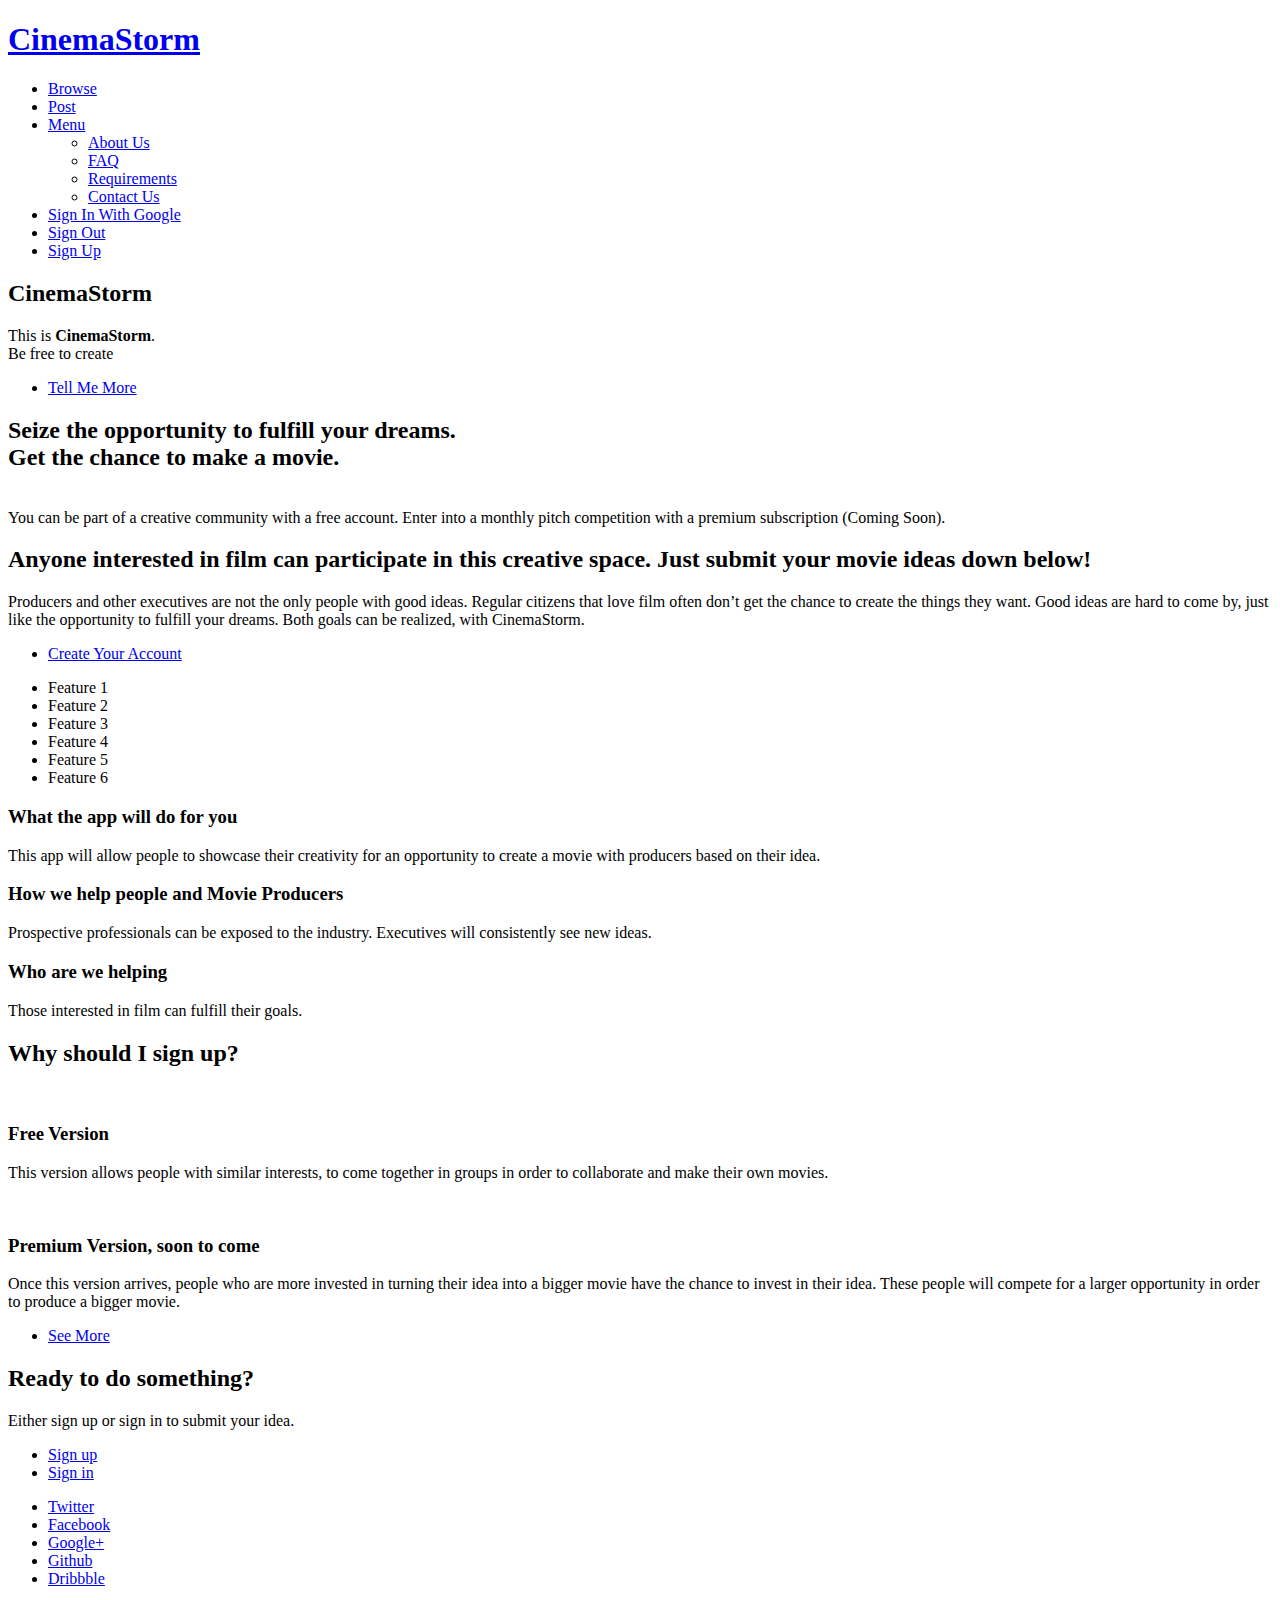
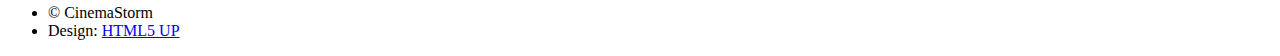
==== index.html @ 641a7376 "another edit" ====
<!DOCTYPE HTML>
<!--
	Twenty by HTML5 UP
	html5up.net | @ajlkn
	Free for personal and commercial use under the CCA 3.0 license (html5up.net/license)
-->
<!--Notes on What to work on for the website-->
<!--For Database with Ideas, ask for genre, name, and idea-->
<!--For Free Version, allow filters for ideas-->
<!--Don't conform, submit your art form with CinemaStorm.-->
<!--Terms and Conditions - IMPORTANT NOTICE-->
<html>

<head>
	<title>CinemaStorm</title>
	<meta charset="utf-8" />
	<meta name="viewport" content="width=device-width, initial-scale=1, user-scalable=no" />
	<link rel="stylesheet" href="assets/css/main.css" />
	<!-- Global site tag (gtag.js) - Google Analytics -->
	<script async src="https://www.googletagmanager.com/gtag/js?id=UA-123439828-1"></script>
	<script>
		window.dataLayer = window.dataLayer || [];

		function gtag() { dataLayer.push(arguments); }
		gtag('js', new Date());

		gtag('config', 'UA-123439828-1');
	</script>

	<script src="https://www.gstatic.com/firebasejs/5.3.0/firebase.js"></script>
	<script>
		// Initialize Firebase
		var config = {
			apiKey: "AIzaSyCm7SJwFkvtYYdY83hb7d2AHZhw_xjx9Hc",
			authDomain: "cinemastorm-5cb63.firebaseapp.com",
			databaseURL: "https://cinemastorm-5cb63.firebaseio.com",
			projectId: "cinemastorm-5cb63",
			storageBucket: "",
			messagingSenderId: "1055465518695"
		};
		firebase.initializeApp(config);
	</script>
	<noscript><link rel="stylesheet" href="assets/css/noscript.css" /></noscript>
</head>

<body class="index is-preload">
	<div id="page-wrapper">

		<!-- Header -->
		<header id="header" class="alt">
			<h1 id="logo"><a href="index.html"> <span>CinemaStorm</span></a></h1>
			<nav id="nav">
				<ul>
					<!--Link browse button to ideas, and force people to sign in or sign up first.-->
					<li class="current"><a href="newRead.html">Browse</a></li>
					<li class="current"><a href="newPosts.html">Post</a></li>
					<li class="submenu">
						<a href="#">Menu</a>
						<ul>
							<li><a href="left-sidebar.html">About Us</a></li>
							<li><a href="right-sidebar.html">FAQ</a></li>
							<li><a href="no-sidebar.html">Requirements</a></li>
							<li><a href="contact.html">Contact Us</a></li>
						</ul>
					</li>
					<li><a href="#" id="signUp" class="button primary">Sign In With Google</a></li>
					<li><a href="#" id="signOut" class="button primary">Sign Out</a></li>
					<li><a href="newlog-in.html" id="sign" class="button primary">Sign Up</a></li>

					<!--Make Database for Ideas paired with Users & Dropdown Menu-->
					<!--Make a Sign In Button where the user and password match the ones in the database-->
				</ul>
			</nav>
		</header>

		<!-- Banner -->
		<section id="banner">

			<!--
						".inner" is set up as an inline-block so it automatically expands
						in both directions to fit whatever's inside it. This means it won't
						automatically wrap lines, so be sure to use line breaks where
						appropriate (<br />).
					-->
			<div class="inner">

				<header>
					<h2>CinemaStorm</h2>
				</header>
				<p>This is <strong>CinemaStorm</strong>.
					<br /> Be free to create
					<br /> </p>
				<footer>
					<ul class="buttons stacked">
						<li><a href="#main" class="button fit scrolly">Tell Me More</a></li>
					</ul>
				</footer>

			</div>

		</section>

		<!-- Main -->
		<article id="main">

			<header class="special container">
				<span class="icon fa-film"></span>
				<h2><strong>Seize</strong> the opportunity to fulfill your dreams.
					<br /> Get the chance to make a <strong>movie</strong>.
				</h2>
				<p>
					<br /> You can be part of a creative community with a free account. Enter into a monthly pitch competition with a premium subscription (Coming Soon).
					<br />
				</p>
			</header>

			<!-- One -->
			<section class="wrapper style2 container special-alt">
				<div class="row gtr-50">
					<div class="col-8 col-12-narrower">

						<header>
							<h2>Anyone <strong>interested</strong> in film can participate in this creative space. Just submit your movie ideas down below! </h2>
						</header>
						<p>Producers and other executives are not the only people with good ideas. Regular citizens that love film often don’t get the chance to create the things they want. Good ideas are hard to come by, just like the opportunity to fulfill your dreams.
							Both goals can be realized, with CinemaStorm.
						</p>
						<footer>
							<ul class="buttons">
								<li><a href="newlog-in.html" class="button">Create Your Account</a></li>
							</ul>
						</footer>

					</div>
					<div class="col-4 col-12-narrower imp-narrower">

						<ul class="featured-icons">
							<li><span class="icon fa-clock-o"><span class="label">Feature 1</span></span>
							</li>
							<li><span class="icon fa-volume-up"><span class="label">Feature 2</span></span>
							</li>
							<li><span class="icon fa-laptop"><span class="label">Feature 3</span></span>
							</li>
							<li><span class="icon fa-play"><span class="label">Feature 4</span></span>
							</li>
							<li><span class="icon fa-ticket"><span class="label">Feature 5</span></span>
							</li>
							<li><span class="icon fa-video-camera"><span class="label">Feature 6</span></span>
							</li>
						</ul>

					</div>
				</div>
			</section>

			<!-- Two -->
			<section class="wrapper style1 container special">
				<div class="row">
					<div class="col-4 col-12-narrower">

						<section>
							<span class="icon featured fa-check"></span>
							<header>
								<h3>What the app will do for you</h3>
							</header>
							<p>This app will allow people to showcase their creativity for an opportunity to create a movie with producers based on their idea.</p>
						</section>

					</div>
					<div class="col-4 col-12-narrower">

						<section>
							<span class="icon featured fa-check"></span>
							<header>
								<h3>How we help people and Movie Producers</h3>
							</header>
							<p>Prospective professionals can be exposed to the industry. Executives will consistently see new ideas.
							</p>
						</section>

					</div>
					<div class="col-4 col-12-narrower">

						<section>
							<span class="icon featured fa-check"></span>
							<header>
								<h3>Who are we helping</h3>
							</header>
							<p>Those interested in film can fulfill their goals.</p>
						</section>

					</div>
				</div>
			</section>

			<!-- Three -->
			<section class="wrapper style3 container special">

				<header class="major">
					<h2>Why should I <strong>sign up?</strong></h2>
				</header>
	</div>
	</div>
	<div class="row">
		<div class="col-6 narrower">

			<section>
				<a class="image featured"><img src="http://wininlife.com/wp-content/uploads/2016/08/servlet.png" alt="" /></a>
				<header>
					<h3>Free Version</h3>
				</header>
				<p>This version allows people with similar interests, to come together in groups in order to collaborate and make their own movies.</p>
			</section>

		</div>
		<div class="col-6 narrower">

			<section>
				<a class="image featured"><img src="https://images.pexels.com/photos/938965/pexels-photo-938965.jpeg?auto=compress&cs=tinysrgb&dpr=2&h=750&w=1260" alt="" /></a>
				<header>
					<h3>Premium Version, soon to come</h3>
				</header>
				<p>Once this version arrives, people who are more invested in turning their idea into a bigger movie have the chance to invest in their idea. These people will compete for a larger opportunity in order to produce a bigger movie.</p>
			</section>

		</div>
	</div>

	<footer class="major">
		<ul class="buttons">
			<li><a href="left-sidebar.html" class="button">See More</a></li>
		</ul>
	</footer>

	</section>

	</article>

	<!-- CTA -->
	<section id="cta">

		<header>
			<h2>Ready to do <strong>something</strong>?</h2>
			<p>Either sign up or sign in to submit your idea.</p>
		</header>
		<footer>
			<ul class="buttons">
				<li><a href="newlog-in.html" class="button primary">Sign up</a></li>
				<li><a href="newsign-up.html" class="button" id="">Sign in</a></li>
			</ul>
		</footer>

	</section>

	<!-- Footer -->
	<footer id="footer">

		<ul class="icons">
			<li><a href="https://twitter.com/?lang=en" class="icon circle fa-twitter"><span class="label">Twitter</span></a></li>
			<li><a href="https://www.facebook.com/" class="icon circle fa-facebook"><span class="label">Facebook</span></a></li>
			<li><a href="https://plus.google.com/discover" class="icon circle fa-google-plus"><span class="label">Google+</span></a></li>
			<li><a href="https://github.com/" class="icon circle fa-github"><span class="label">Github</span></a></li>
			<li><a href="https://dribbble.com/" class="icon circle fa-dribbble"><span class="label">Dribbble</span></a></li>
		</ul>

		<ul class="copyright">
			<li>&copy; CinemaStorm</li>
			<li>Design: <a href="http://html5up.net">HTML5 UP</a></li>
		</ul>

	</footer>

	</div>

	<!-- Scripts -->
	<script src="assets/js/jquery.min.js"></script>
	<script src="assets/js/jquery.dropotron.min.js"></script>
	<script src="assets/js/jquery.scrolly.min.js"></script>
	<script src="assets/js/jquery.scrollex.min.js"></script>
	<script src="assets/js/browser.min.js"></script>
	<script src="assets/js/breakpoints.min.js"></script>
	<script src="assets/js/util.js"></script>
	<script src="assets/js/main.js"></script>

</body>

</html>
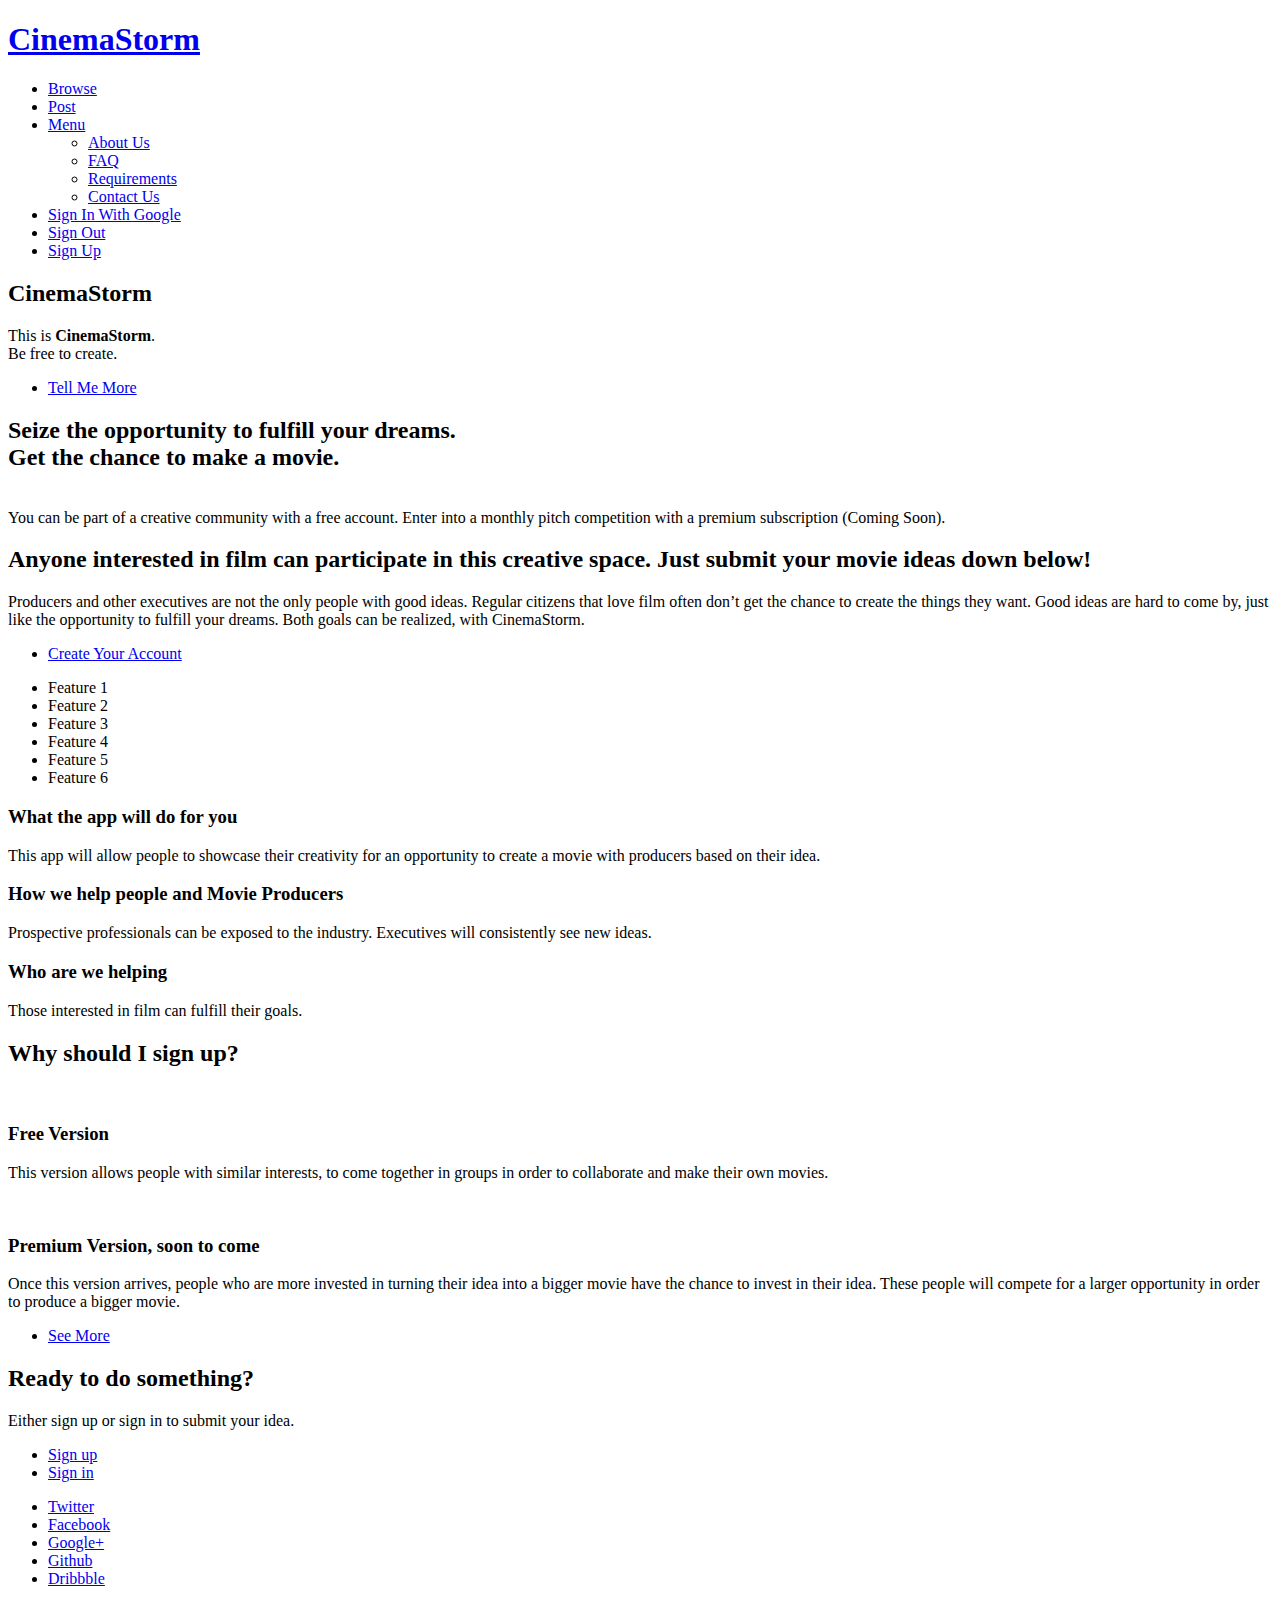
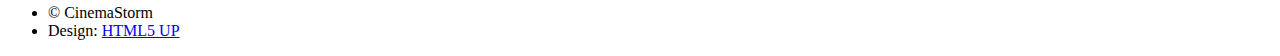
==== commit 04b74380: "more edits" ====
--- a/index.html
+++ b/index.html
@@ -88,7 +88,7 @@
 					<h2>CinemaStorm</h2>
 				</header>
 				<p>This is <strong>CinemaStorm</strong>.
-					<br /> Be free to create
+					<br /> Be free to create.
 					<br /> </p>
 				<footer>
 					<ul class="buttons stacked">
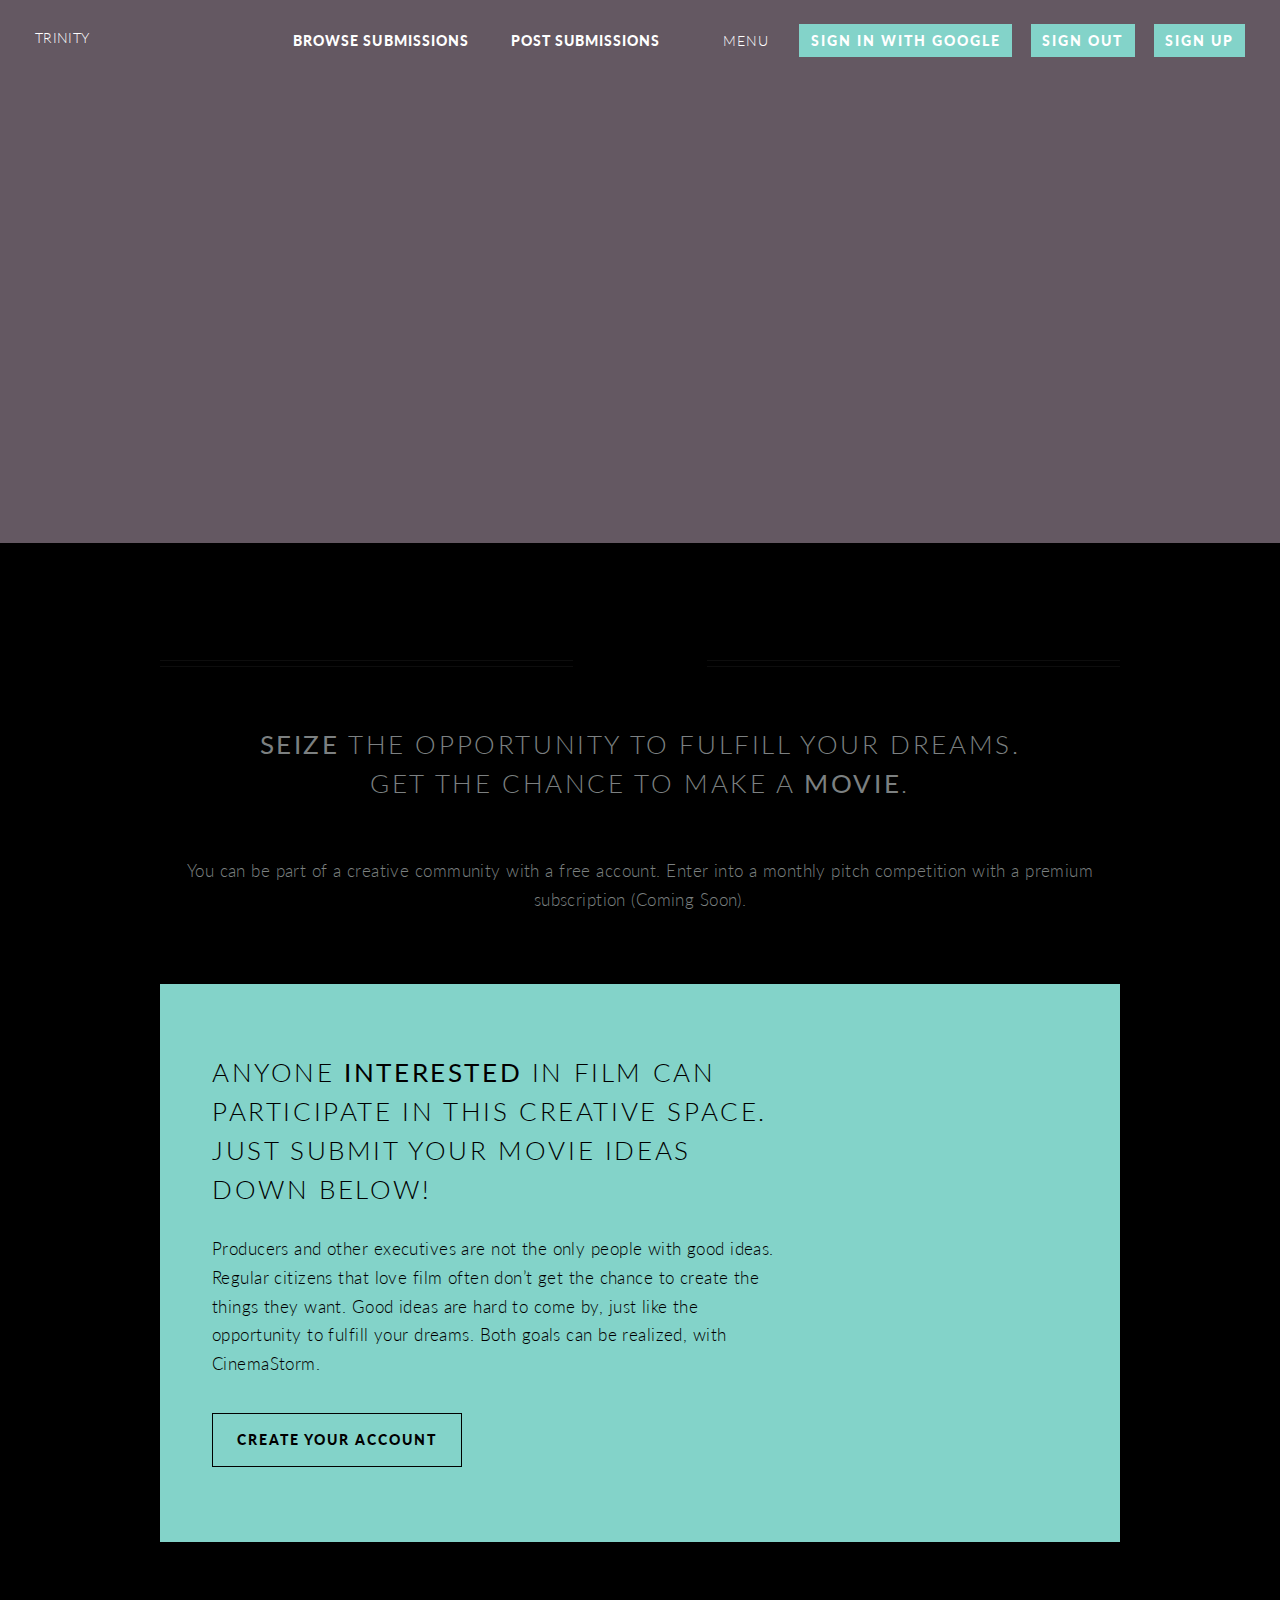
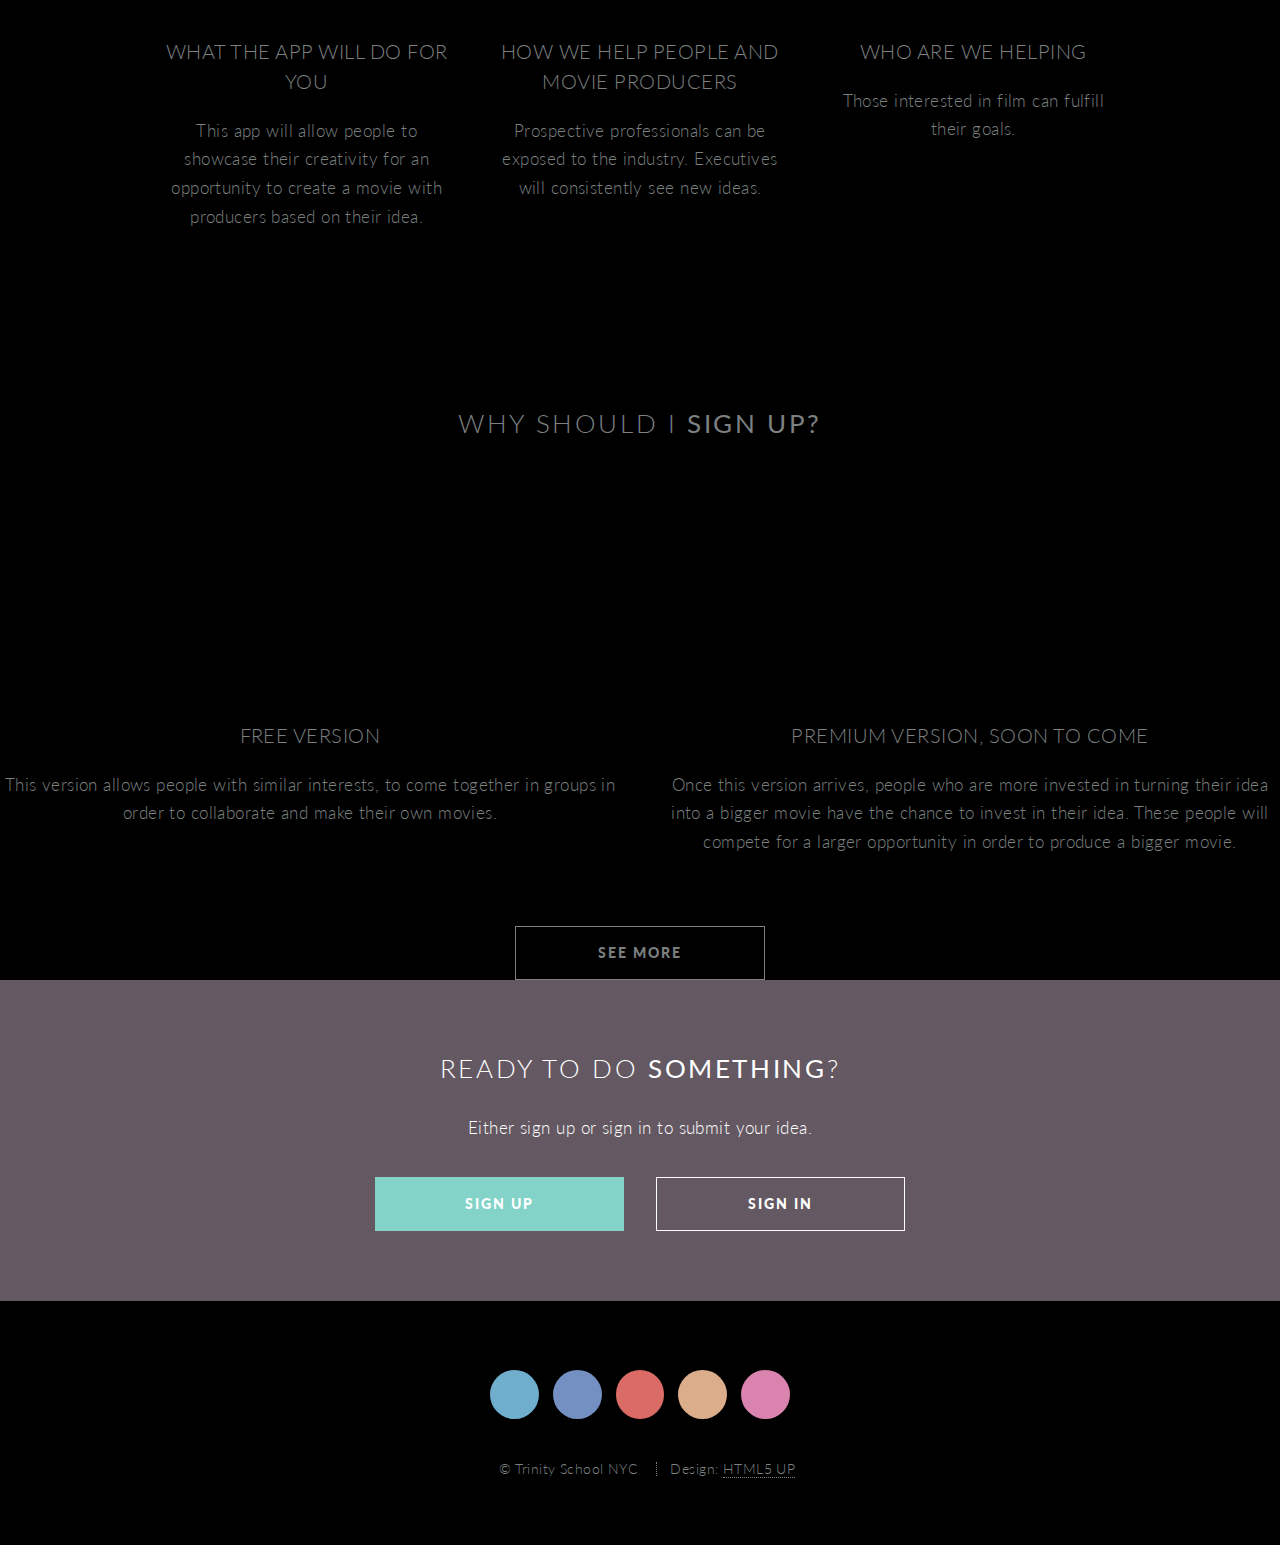
==== commit 024dfb0f: "edit" ====
--- a/index.html
+++ b/index.html
@@ -12,7 +12,7 @@
 <html>
 
 <head>
-	<title>CinemaStorm</title>
+	<title>Trinity</title>
 	<meta charset="utf-8" />
 	<meta name="viewport" content="width=device-width, initial-scale=1, user-scalable=no" />
 	<link rel="stylesheet" href="assets/css/main.css" />
@@ -31,12 +31,12 @@
 	<script>
 		// Initialize Firebase
 		var config = {
-			apiKey: "AIzaSyCm7SJwFkvtYYdY83hb7d2AHZhw_xjx9Hc",
-			authDomain: "cinemastorm-5cb63.firebaseapp.com",
-			databaseURL: "https://cinemastorm-5cb63.firebaseio.com",
-			projectId: "cinemastorm-5cb63",
+			apiKey: "AIzaSyA1IgS3V23rzTUNuB8QZ2ipTTJ47d2v4bE",
+			authDomain: "business-club-d1aff.firebaseapp.com",
+			databaseURL: "https://business-club-d1aff.firebaseio.com",
+			projectId: "business-club-d1aff",
 			storageBucket: "",
-			messagingSenderId: "1055465518695"
+			messagingSenderId: "675071196898"
 		};
 		firebase.initializeApp(config);
 	</script>
@@ -48,12 +48,12 @@
 
 		<!-- Header -->
 		<header id="header" class="alt">
-			<h1 id="logo"><a href="index.html"> <span>CinemaStorm</span></a></h1>
+			<h1 id="logo"><a href="index.html"> <span>Trinity</span></a></h1>
 			<nav id="nav">
 				<ul>
 					<!--Link browse button to ideas, and force people to sign in or sign up first.-->
-					<li class="current"><a href="newRead.html">Browse</a></li>
-					<li class="current"><a href="newPosts.html">Post</a></li>
+					<li class="current"><a href="newRead.html">Browse Submissions</a></li>
+					<li class="current"><a href="newPosts.html">Post Submissions</a></li>
 					<li class="submenu">
 						<a href="#">Menu</a>
 						<ul>
@@ -85,11 +85,9 @@
 			<div class="inner">
 
 				<header>
-					<h2>CinemaStorm</h2>
-				</header>
-				<p>This is <strong>CinemaStorm</strong>.
-					<br /> Be free to create.
-					<br /> </p>
+					<h2>Trinity</h2>
+				</header>
+				<p>This is <strong>Trinity</strong>. </p>
 				<footer>
 					<ul class="buttons stacked">
 						<li><a href="#main" class="button fit scrolly">Tell Me More</a></li>
@@ -256,15 +254,15 @@
 	<footer id="footer">
 
 		<ul class="icons">
-			<li><a href="https://twitter.com/?lang=en" class="icon circle fa-twitter"><span class="label">Twitter</span></a></li>
-			<li><a href="https://www.facebook.com/" class="icon circle fa-facebook"><span class="label">Facebook</span></a></li>
-			<li><a href="https://plus.google.com/discover" class="icon circle fa-google-plus"><span class="label">Google+</span></a></li>
-			<li><a href="https://github.com/" class="icon circle fa-github"><span class="label">Github</span></a></li>
-			<li><a href="https://dribbble.com/" class="icon circle fa-dribbble"><span class="label">Dribbble</span></a></li>
-		</ul>
+				<li><a href="https://twitter.com/TrinitySchoolNY?ref_src=twsrc%5Egoogle%7Ctwcamp%5Eserp%7Ctwgr%5Eauthor" class="icon circle fa-twitter"><span class="label">Twitter</span></a></li>
+				<li><a href="https://www.facebook.com/trinityschoolnyc/" class="icon circle fa-facebook"><span class="label">Facebook</span></a></li>
+				<li><a href="https://plus.google.com/discover" class="icon circle fa-google-plus"><span class="label">Google+</span></a></li>
+				<li><a href="https://github.com/" class="icon circle fa-github"><span class="label">Github</span></a></li>
+				<li><a href="https://dribbble.com/" class="icon circle fa-dribbble"><span class="label">Dribbble</span></a></li>
+			</ul>
 
 		<ul class="copyright">
-			<li>&copy; CinemaStorm</li>
+			<li>&copy; Trinity School NYC</li>
 			<li>Design: <a href="http://html5up.net">HTML5 UP</a></li>
 		</ul>
 
@@ -280,7 +278,7 @@
 	<script src="assets/js/browser.min.js"></script>
 	<script src="assets/js/breakpoints.min.js"></script>
 	<script src="assets/js/util.js"></script>
-	<script src="assets/js/main.js"></script>
+	<script src="assets/js/main1.js"></script>
 
 </body>
 
--- a/assets/css/main.css
+++ b/assets/css/main.css
@@ -0,0 +1,3829 @@
+@import url("font-awesome.min.css");
+@import url("https://fonts.googleapis.com/css?family=Lato:300,400,900");
+@import url("https://emojipedia.org/");
+
+/*
+	Twenty by HTML5 UP
+	html5up.net | @ajlkn
+	Free for personal and commercial use under the CCA 3.0 license (html5up.net/license)
+*/
+
+html,
+body,
+div,
+span,
+applet,
+object,
+iframe,
+h1,
+h2,
+h3,
+h4,
+h5,
+h6,
+p,
+blockquote,
+pre,
+a,
+abbr,
+acronym,
+address,
+big,
+cite,
+code,
+del,
+dfn,
+em,
+img,
+ins,
+kbd,
+q,
+s,
+samp,
+small,
+strike,
+strong,
+sub,
+sup,
+tt,
+var,
+b,
+u,
+i,
+center,
+dl,
+dt,
+dd,
+ol,
+ul,
+li,
+fieldset,
+form,
+label,
+legend,
+table,
+caption,
+tbody,
+tfoot,
+thead,
+tr,
+th,
+td,
+article,
+aside,
+canvas,
+details,
+embed,
+figure,
+figcaption,
+footer,
+header,
+hgroup,
+menu,
+nav,
+output,
+ruby,
+section,
+summary,
+time,
+mark,
+audio,
+video {
+	margin: 0;
+	padding: 0;
+	border: 0;
+	font-size: 100%;
+	font: inherit;
+	vertical-align: baseline;
+}
+
+article,
+aside,
+details,
+figcaption,
+figure,
+footer,
+header,
+hgroup,
+menu,
+nav,
+section {
+	display: block;
+
+}
+
+body {
+	line-height: 1;
+	background-color: black;
+}
+
+ol,
+ul {
+	list-style: none;
+}
+
+blockquote,
+q {
+	quotes: none;
+}
+
+blockquote:before,
+blockquote:after,
+q:before,
+q:after {
+	content: '';
+	content: none;
+}
+
+table {
+	border-collapse: collapse;
+	border-spacing: 0;
+}
+
+body {
+	-webkit-text-size-adjust: none;
+}
+
+
+mark {
+	background-color: transparent;
+	color: inherit;
+}
+
+input::-moz-focus-inner {
+	border: 0;
+	padding: 0;
+}
+
+input,
+select,
+textarea {
+	-moz-appearance: none;
+	-webkit-appearance: none;
+	-ms-appearance: none;
+	appearance: none;
+}
+
+/* Basic */
+
+html {
+	box-sizing: border-box;
+}
+
+*,
+*:before,
+*:after {
+	box-sizing: inherit;
+}
+
+body {
+	background: #f3f6fa;
+}
+
+body.is-preload *,
+body.is-preload *:before,
+body.is-preload *:after {
+	-moz-animation: none !important;
+	-webkit-animation: none !important;
+	-ms-animation: none !important;
+	animation: none !important;
+	-moz-transition: none !important;
+	-webkit-transition: none !important;
+	-ms-transition: none !important;
+	transition: none !important;
+}
+
+
+body,
+input,
+select,
+textarea {
+	color: #7c8081;
+	font-family: 'Lato', sans-serif;
+	font-size: 15pt;
+	font-weight: 300;
+	letter-spacing: 0.025em;
+	line-height: 1.75em;
+}
+
+a {
+	-moz-transition: color 0.2s ease-in-out, border-color 0.2s ease-in-out, background-color 0.2s ease-in-out;
+	-webkit-transition: color 0.2s ease-in-out, border-color 0.2s ease-in-out, background-color 0.2s ease-in-out;
+	-ms-transition: color 0.2s ease-in-out, border-color 0.2s ease-in-out, background-color 0.2s ease-in-out;
+	transition: color 0.2s ease-in-out, border-color 0.2s ease-in-out, background-color 0.2s ease-in-out;
+	color: #3fb1a3;
+	text-decoration: none;
+	border-bottom: dotted 1px;
+}
+
+a:hover {
+	border-bottom-color: transparent;
+}
+
+strong,
+b {
+	font-weight: 400;
+}
+
+p,
+ul,
+ol,
+dl,
+table,
+blockquote {
+	margin: 0 0 2em 0;
+}
+
+h1,
+h2,
+h3,
+h4,
+h5,
+h6 {
+	color: inherit;
+	font-weight: 300;
+	line-height: 1.75em;
+	margin-bottom: 1em;
+	text-transform: uppercase;
+}
+
+h1 a,
+h2 a,
+h3 a,
+h4 a,
+h5 a,
+h6 a {
+	color: inherit;
+	text-decoration: none;
+	border: 0;
+}
+
+h2 {
+	font-size: 1.5em;
+	letter-spacing: 0.1em;
+}
+
+h3 {
+	font-size: 1.15em;
+	letter-spacing: 0.025em;
+}
+
+sub {
+	font-size: 0.8em;
+	position: relative;
+	top: 0.5em;
+}
+
+sup {
+	font-size: 0.8em;
+	position: relative;
+	top: -0.5em;
+}
+
+hr {
+	border-top: solid 1px rgba(124, 128, 129, 0.2);
+	border: 0;
+	margin-bottom: 1.5em;
+}
+
+blockquote {
+	border-left: solid 0.5em rgba(124, 128, 129, 0.2);
+	font-style: italic;
+	padding: 1em 0 1em 2em;
+}
+
+/* Container */
+
+.container {
+	margin: 0 auto;
+	max-width: 100%;
+	width: 1400px;
+
+}
+
+.container.medium {
+	width: 1050px;
+}
+
+@media screen and (max-width: 1680px) {
+
+	.container {
+		width: 1200px;
+	}
+
+	.container.medium {
+		width: 900px;
+	}
+
+}
+
+@media screen and (max-width: 1280px) {
+
+	.container {
+		width: 960px;
+	}
+
+	.container.medium {
+		width: 735px;
+	}
+
+}
+
+@media screen and (max-width: 980px) {
+
+	.container {
+		width: 95%;
+	}
+
+	.container.medium {
+		width: 71.25%;
+	}
+
+}
+
+@media screen and (max-width: 840px) {
+
+	.container {
+		width: 95%;
+	}
+
+	.container.medium {
+		width: 95%;
+	}
+
+}
+
+@media screen and (max-width: 736px) {
+
+	.container {
+		width: 100%;
+	}
+
+	.container.medium {
+		width: 100%;
+	}
+
+}
+
+/* Row */
+
+.row {
+	display: flex;
+	flex-wrap: wrap;
+	box-sizing: border-box;
+	align-items: stretch;
+	border-color: black;
+}
+
+.row>* {
+	box-sizing: border-box;
+}
+
+.row.gtr-uniform>*> :last-child {
+	margin-bottom: 0;
+}
+
+.row.aln-left {
+	justify-content: flex-start;
+}
+
+.row.aln-center {
+	justify-content: center;
+}
+
+.row.aln-right {
+	justify-content: flex-end;
+}
+
+.row.aln-top {
+	align-items: flex-start;
+}
+
+.row.aln-middle {
+	align-items: center;
+}
+
+.row.aln-bottom {
+	align-items: flex-end;
+}
+
+.row>.imp {
+	order: -1;
+}
+
+.row>.col-1 {
+	width: 8.3333333333%;
+}
+
+.row>.off-1 {
+	margin-left: 8.3333333333%;
+}
+
+.row>.col-2 {
+	width: 16.6666666667%;
+}
+
+.row>.off-2 {
+	margin-left: 16.6666666667%;
+}
+
+.row>.col-3 {
+	width: 25%;
+
+	text-align: center;
+}
+
+.row>.off-3 {
+	margin-left: 25%;
+}
+
+.row>.col-4 {
+	width: 33.3333333333%;
+}
+
+.row>.off-4 {
+	margin-left: 33.3333333333%;
+}
+
+.row>.col-5 {
+	width: 41.6666666667%;
+}
+
+.row>.off-5 {
+	margin-left: 41.6666666667%;
+}
+
+.row>.col-6 {
+	width: 50%;
+	text-align: center;
+	background-color: black;
+}
+
+.row>.off-6 {
+	margin-left: 50%;
+}
+
+.row>.col-7 {
+	width: 58.3333333333%;
+}
+
+.row>.off-7 {
+	margin-left: 58.3333333333%;
+}
+
+.row>.col-8 {
+	width: 66.6666666667%;
+}
+
+.row>.off-8 {
+	margin-left: 66.6666666667%;
+}
+
+.row>.col-9 {
+	width: 75%;
+}
+
+.row>.off-9 {
+	margin-left: 75%;
+}
+
+.row>.col-10 {
+	width: 83.3333333333%;
+}
+
+.row>.off-10 {
+	margin-left: 83.3333333333%;
+}
+
+.row>.col-11 {
+	width: 91.6666666667%;
+}
+
+.row>.off-11 {
+	margin-left: 91.6666666667%;
+}
+
+.row>.col-12 {
+	width: 100%;
+}
+
+.row>.off-12 {
+	margin-left: 100%;
+}
+
+.row.gtr-0 {
+	margin-top: 0px;
+	margin-left: 0px;
+}
+
+.row.gtr-0>* {
+	padding: 0px 0 0 0px;
+}
+
+.row.gtr-0.gtr-uniform {
+	margin-top: 0px;
+}
+
+.row.gtr-0.gtr-uniform>* {
+	padding-top: 0px;
+}
+
+.row.gtr-25 {
+	margin-top: -12.5px;
+	margin-left: -12.5px;
+}
+
+.row.gtr-25>* {
+	padding: 12.5px 0 0 12.5px;
+}
+
+.row.gtr-25.gtr-uniform {
+	margin-top: -12.5px;
+}
+
+.row.gtr-25.gtr-uniform>* {
+	padding-top: 12.5px;
+}
+
+.row.gtr-50 {
+	margin-top: -25px;
+	margin-left: -25px;
+}
+
+.row.gtr-50>* {
+	padding: 25px 0 0 25px;
+}
+
+.row.gtr-50.gtr-uniform {
+	margin-top: -25px;
+}
+
+.row.gtr-50.gtr-uniform>* {
+	padding-top: 25px;
+}
+
+.row {
+	margin-top: -50px;
+	margin-left: -50px;
+}
+
+.row>* {
+	padding: 50px 0 0 50px;
+}
+
+.row.gtr-uniform {
+	margin-top: -50px;
+}
+
+.row.gtr-uniform>* {
+	padding-top: 50px;
+}
+
+.row.gtr-150 {
+	margin-top: -75px;
+	margin-left: -75px;
+}
+
+.row.gtr-150>* {
+	padding: 75px 0 0 75px;
+}
+
+.row.gtr-150.gtr-uniform {
+	margin-top: -75px;
+}
+
+.row.gtr-150.gtr-uniform>* {
+	padding-top: 75px;
+}
+
+.row.gtr-200 {
+	margin-top: -100px;
+	margin-left: -100px;
+}
+
+.row.gtr-200>* {
+	padding: 100px 0 0 100px;
+}
+
+.row.gtr-200.gtr-uniform {
+	margin-top: -100px;
+}
+
+.row.gtr-200.gtr-uniform>* {
+	padding-top: 100px;
+}
+
+@media screen and (max-width: 1680px) {
+
+	.row {
+		display: flex;
+		flex-wrap: wrap;
+		box-sizing: border-box;
+		align-items: stretch;
+	}
+
+	.row>* {
+		box-sizing: border-box;
+	}
+
+	.row.gtr-uniform>*> :last-child {
+		margin-bottom: 0;
+	}
+
+	.row.aln-left {
+		justify-content: flex-start;
+	}
+
+	.row.aln-center {
+		justify-content: center;
+	}
+
+	.row.aln-right {
+		justify-content: flex-end;
+	}
+
+	.row.aln-top {
+		align-items: flex-start;
+	}
+
+	.row.aln-middle {
+		align-items: center;
+	}
+
+	.row.aln-bottom {
+		align-items: flex-end;
+	}
+
+	.row>.imp-wide {
+		order: -1;
+	}
+
+	.row>.col-1-wide {
+		width: 8.3333333333%;
+	}
+
+	.row>.off-1-wide {
+		margin-left: 8.3333333333%;
+	}
+
+	.row>.col-2-wide {
+		width: 16.6666666667%;
+	}
+
+	.row>.off-2-wide {
+		margin-left: 16.6666666667%;
+	}
+
+	.row>.col-3-wide {
+		width: 25%;
+	}
+
+	.row>.off-3-wide {
+		margin-left: 25%;
+	}
+
+	.row>.col-4-wide {
+		width: 33.3333333333%;
+	}
+
+	.row>.off-4-wide {
+		margin-left: 33.3333333333%;
+	}
+
+	.row>.col-5-wide {
+		width: 41.6666666667%;
+	}
+
+	.row>.off-5-wide {
+		margin-left: 41.6666666667%;
+	}
+
+	.row>.col-6-wide {
+		width: 50%;
+	}
+
+	.row>.off-6-wide {
+		margin-left: 50%;
+	}
+
+	.row>.col-7-wide {
+		width: 58.3333333333%;
+	}
+
+	.row>.off-7-wide {
+		margin-left: 58.3333333333%;
+	}
+
+	.row>.col-8-wide {
+		width: 66.6666666667%;
+	}
+
+	.row>.off-8-wide {
+		margin-left: 66.6666666667%;
+	}
+
+	.row>.col-9-wide {
+		width: 75%;
+	}
+
+	.row>.off-9-wide {
+		margin-left: 75%;
+	}
+
+	.row>.col-10-wide {
+		width: 83.3333333333%;
+	}
+
+	.row>.off-10-wide {
+		margin-left: 83.3333333333%;
+	}
+
+	.row>.col-11-wide {
+		width: 91.6666666667%;
+	}
+
+	.row>.off-11-wide {
+		margin-left: 91.6666666667%;
+	}
+
+	.row>.col-12-wide {
+		width: 100%;
+	}
+
+	.row>.off-12-wide {
+		margin-left: 100%;
+	}
+
+	.row.gtr-0 {
+		margin-top: 0px;
+		margin-left: 0px;
+	}
+
+	.row.gtr-0>* {
+		padding: 0px 0 0 0px;
+	}
+
+	.row.gtr-0.gtr-uniform {
+		margin-top: 0px;
+	}
+
+	.row.gtr-0.gtr-uniform>* {
+		padding-top: 0px;
+	}
+
+	.row.gtr-25 {
+		margin-top: -10px;
+		margin-left: -10px;
+	}
+
+	.row.gtr-25>* {
+		padding: 10px 0 0 10px;
+	}
+
+	.row.gtr-25.gtr-uniform {
+		margin-top: -10px;
+	}
+
+	.row.gtr-25.gtr-uniform>* {
+		padding-top: 10px;
+	}
+
+	.row.gtr-50 {
+		margin-top: -20px;
+		margin-left: -20px;
+	}
+
+	.row.gtr-50>* {
+		padding: 20px 0 0 20px;
+	}
+
+	.row.gtr-50.gtr-uniform {
+		margin-top: -20px;
+	}
+
+	.row.gtr-50.gtr-uniform>* {
+		padding-top: 20px;
+	}
+
+	.row {
+		margin-top: -40px;
+		margin-left: -40px;
+	}
+
+	.row>* {
+		padding: 40px 0 0 40px;
+	}
+
+	.row.gtr-uniform {
+		margin-top: -40px;
+	}
+
+	.row.gtr-uniform>* {
+		padding-top: 40px;
+	}
+
+	.row.gtr-150 {
+		margin-top: -60px;
+		margin-left: -60px;
+	}
+
+	.row.gtr-150>* {
+		padding: 60px 0 0 60px;
+	}
+
+	.row.gtr-150.gtr-uniform {
+		margin-top: -60px;
+	}
+
+	.row.gtr-150.gtr-uniform>* {
+		padding-top: 60px;
+	}
+
+	.row.gtr-200 {
+		margin-top: -80px;
+		margin-left: -80px;
+	}
+
+	.row.gtr-200>* {
+		padding: 80px 0 0 80px;
+	}
+
+	.row.gtr-200.gtr-uniform {
+		margin-top: -80px;
+	}
+
+	.row.gtr-200.gtr-uniform>* {
+		padding-top: 80px;
+	}
+
+}
+
+@media screen and (max-width: 1280px) {
+
+	.row {
+		display: flex;
+		flex-wrap: wrap;
+		box-sizing: border-box;
+		align-items: stretch;
+	}
+
+	.row>* {
+		box-sizing: border-box;
+	}
+
+	.row.gtr-uniform>*> :last-child {
+		margin-bottom: 0;
+	}
+
+	.row.aln-left {
+		justify-content: flex-start;
+	}
+
+	.row.aln-center {
+		justify-content: center;
+	}
+
+	.row.aln-right {
+		justify-content: flex-end;
+	}
+
+	.row.aln-top {
+		align-items: flex-start;
+	}
+
+	.row.aln-middle {
+		align-items: center;
+	}
+
+	.row.aln-bottom {
+		align-items: flex-end;
+	}
+
+	.row>.imp-normal {
+		order: -1;
+	}
+
+	.row>.col-1-normal {
+		width: 8.3333333333%;
+	}
+
+	.row>.off-1-normal {
+		margin-left: 8.3333333333%;
+	}
+
+	.row>.col-2-normal {
+		width: 16.6666666667%;
+	}
+
+	.row>.off-2-normal {
+		margin-left: 16.6666666667%;
+	}
+
+	.row>.col-3-normal {
+		width: 25%;
+	}
+
+	.row>.off-3-normal {
+		margin-left: 25%;
+	}
+
+	.row>.col-4-normal {
+		width: 33.3333333333%;
+	}
+
+	.row>.off-4-normal {
+		margin-left: 33.3333333333%;
+	}
+
+	.row>.col-5-normal {
+		width: 41.6666666667%;
+	}
+
+	.row>.off-5-normal {
+		margin-left: 41.6666666667%;
+	}
+
+	.row>.col-6-normal {
+		width: 50%;
+	}
+
+	.row>.off-6-normal {
+		margin-left: 50%;
+	}
+
+	.row>.col-7-normal {
+		width: 58.3333333333%;
+	}
+
+	.row>.off-7-normal {
+		margin-left: 58.3333333333%;
+	}
+
+	.row>.col-8-normal {
+		width: 66.6666666667%;
+	}
+
+	.row>.off-8-normal {
+		margin-left: 66.6666666667%;
+	}
+
+	.row>.col-9-normal {
+		width: 75%;
+	}
+
+	.row>.off-9-normal {
+		margin-left: 75%;
+	}
+
+	.row>.col-10-normal {
+		width: 83.3333333333%;
+	}
+
+	.row>.off-10-normal {
+		margin-left: 83.3333333333%;
+	}
+
+	.row>.col-11-normal {
+		width: 91.6666666667%;
+	}
+
+	.row>.off-11-normal {
+		margin-left: 91.6666666667%;
+	}
+
+	.row>.col-12-normal {
+		width: 100%;
+	}
+
+	.row>.off-12-normal {
+		margin-left: 100%;
+	}
+
+	.row.gtr-0 {
+		margin-top: 0px;
+		margin-left: 0px;
+	}
+
+	.row.gtr-0>* {
+		padding: 0px 0 0 0px;
+	}
+
+	.row.gtr-0.gtr-uniform {
+		margin-top: 0px;
+	}
+
+	.row.gtr-0.gtr-uniform>* {
+		padding-top: 0px;
+	}
+
+	.row.gtr-25 {
+		margin-top: -10px;
+		margin-left: -10px;
+	}
+
+	.row.gtr-25>* {
+		padding: 10px 0 0 10px;
+	}
+
+	.row.gtr-25.gtr-uniform {
+		margin-top: -10px;
+	}
+
+	.row.gtr-25.gtr-uniform>* {
+		padding-top: 10px;
+	}
+
+	.row.gtr-50 {
+		margin-top: -20px;
+		margin-left: -20px;
+	}
+
+	.row.gtr-50>* {
+		padding: 20px 0 0 20px;
+	}
+
+	.row.gtr-50.gtr-uniform {
+		margin-top: -20px;
+	}
+
+	.row.gtr-50.gtr-uniform>* {
+		padding-top: 20px;
+	}
+
+	.row {
+		margin-top: -40px;
+		margin-left: -40px;
+	}
+
+	.row>* {
+		padding: 40px 0 0 40px;
+	}
+
+	.row.gtr-uniform {
+		margin-top: -40px;
+	}
+
+	.row.gtr-uniform>* {
+		padding-top: 40px;
+	}
+
+	.row.gtr-150 {
+		margin-top: -60px;
+		margin-left: -60px;
+	}
+
+	.row.gtr-150>* {
+		padding: 60px 0 0 60px;
+	}
+
+	.row.gtr-150.gtr-uniform {
+		margin-top: -60px;
+	}
+
+	.row.gtr-150.gtr-uniform>* {
+		padding-top: 60px;
+	}
+
+	.row.gtr-200 {
+		margin-top: -80px;
+		margin-left: -80px;
+	}
+
+	.row.gtr-200>* {
+		padding: 80px 0 0 80px;
+	}
+
+	.row.gtr-200.gtr-uniform {
+		margin-top: -80px;
+	}
+
+	.row.gtr-200.gtr-uniform>* {
+		padding-top: 80px;
+	}
+
+}
+
+@media screen and (max-width: 980px) {
+
+	.row {
+		display: flex;
+		flex-wrap: wrap;
+		box-sizing: border-box;
+		align-items: stretch;
+	}
+
+	.row>* {
+		box-sizing: border-box;
+	}
+
+	.row.gtr-uniform>*> :last-child {
+		margin-bottom: 0;
+	}
+
+	.row.aln-left {
+		justify-content: flex-start;
+	}
+
+	.row.aln-center {
+		justify-content: center;
+	}
+
+	.row.aln-right {
+		justify-content: flex-end;
+	}
+
+	.row.aln-top {
+		align-items: flex-start;
+	}
+
+	.row.aln-middle {
+		align-items: center;
+	}
+
+	.row.aln-bottom {
+		align-items: flex-end;
+	}
+
+	.row>.imp-narrow {
+		order: -1;
+	}
+
+	.row>.col-1-narrow {
+		width: 8.3333333333%;
+	}
+
+	.row>.off-1-narrow {
+		margin-left: 8.3333333333%;
+	}
+
+	.row>.col-2-narrow {
+		width: 16.6666666667%;
+	}
+
+	.row>.off-2-narrow {
+		margin-left: 16.6666666667%;
+	}
+
+	.row>.col-3-narrow {
+		width: 25%;
+	}
+
+	.row>.off-3-narrow {
+		margin-left: 25%;
+	}
+
+	.row>.col-4-narrow {
+		width: 33.3333333333%;
+	}
+
+	.row>.off-4-narrow {
+		margin-left: 33.3333333333%;
+	}
+
+	.row>.col-5-narrow {
+		width: 41.6666666667%;
+	}
+
+	.row>.off-5-narrow {
+		margin-left: 41.6666666667%;
+	}
+
+	.row>.col-6-narrow {
+		width: 50%;
+	}
+
+	.row>.off-6-narrow {
+		margin-left: 50%;
+	}
+
+	.row>.col-7-narrow {
+		width: 58.3333333333%;
+	}
+
+	.row>.off-7-narrow {
+		margin-left: 58.3333333333%;
+	}
+
+	.row>.col-8-narrow {
+		width: 66.6666666667%;
+	}
+
+	.row>.off-8-narrow {
+		margin-left: 66.6666666667%;
+	}
+
+	.row>.col-9-narrow {
+		width: 75%;
+	}
+
+	.row>.off-9-narrow {
+		margin-left: 75%;
+	}
+
+	.row>.col-10-narrow {
+		width: 83.3333333333%;
+	}
+
+	.row>.off-10-narrow {
+		margin-left: 83.3333333333%;
+	}
+
+	.row>.col-11-narrow {
+		width: 91.6666666667%;
+	}
+
+	.row>.off-11-narrow {
+		margin-left: 91.6666666667%;
+	}
+
+	.row>.col-12-narrow {
+		width: 100%;
+	}
+
+	.row>.off-12-narrow {
+		margin-left: 100%;
+	}
+
+	.row.gtr-0 {
+		margin-top: 0px;
+		margin-left: 0px;
+	}
+
+	.row.gtr-0>* {
+		padding: 0px 0 0 0px;
+	}
+
+	.row.gtr-0.gtr-uniform {
+		margin-top: 0px;
+	}
+
+	.row.gtr-0.gtr-uniform>* {
+		padding-top: 0px;
+	}
+
+	.row.gtr-25 {
+		margin-top: -7.5px;
+		margin-left: -7.5px;
+	}
+
+	.row.gtr-25>* {
+		padding: 7.5px 0 0 7.5px;
+	}
+
+	.row.gtr-25.gtr-uniform {
+		margin-top: -7.5px;
+	}
+
+	.row.gtr-25.gtr-uniform>* {
+		padding-top: 7.5px;
+	}
+
+	.row.gtr-50 {
+		margin-top: -15px;
+		margin-left: -15px;
+	}
+
+	.row.gtr-50>* {
+		padding: 15px 0 0 15px;
+	}
+
+	.row.gtr-50.gtr-uniform {
+		margin-top: -15px;
+	}
+
+	.row.gtr-50.gtr-uniform>* {
+		padding-top: 15px;
+	}
+
+	.row {
+		margin-top: -30px;
+		margin-left: -30px;
+	}
+
+	.row>* {
+		padding: 30px 0 0 30px;
+	}
+
+	.row.gtr-uniform {
+		margin-top: -30px;
+	}
+
+	.row.gtr-uniform>* {
+		padding-top: 30px;
+	}
+
+	.row.gtr-150 {
+		margin-top: -45px;
+		margin-left: -45px;
+	}
+
+	.row.gtr-150>* {
+		padding: 45px 0 0 45px;
+	}
+
+	.row.gtr-150.gtr-uniform {
+		margin-top: -45px;
+	}
+
+	.row.gtr-150.gtr-uniform>* {
+		padding-top: 45px;
+	}
+
+	.row.gtr-200 {
+		margin-top: -60px;
+		margin-left: -60px;
+	}
+
+	.row.gtr-200>* {
+		padding: 60px 0 0 60px;
+	}
+
+	.row.gtr-200.gtr-uniform {
+		margin-top: -60px;
+	}
+
+	.row.gtr-200.gtr-uniform>* {
+		padding-top: 60px;
+	}
+
+}
+
+@media screen and (max-width: 840px) {
+
+	.row {
+		display: flex;
+		flex-wrap: wrap;
+		box-sizing: border-box;
+		align-items: stretch;
+	}
+
+	.row>* {
+		box-sizing: border-box;
+	}
+
+	.row.gtr-uniform>*> :last-child {
+		margin-bottom: 0;
+	}
+
+	.row.aln-left {
+		justify-content: flex-start;
+	}
+
+	.row.aln-center {
+		justify-content: center;
+	}
+
+	.row.aln-right {
+		justify-content: flex-end;
+	}
+
+	.row.aln-top {
+		align-items: flex-start;
+	}
+
+	.row.aln-middle {
+		align-items: center;
+	}
+
+	.row.aln-bottom {
+		align-items: flex-end;
+	}
+
+	.row>.imp-narrower {
+		order: -1;
+	}
+
+	.row>.col-1-narrower {
+		width: 8.3333333333%;
+	}
+
+	.row>.off-1-narrower {
+		margin-left: 8.3333333333%;
+	}
+
+	.row>.col-2-narrower {
+		width: 16.6666666667%;
+	}
+
+	.row>.off-2-narrower {
+		margin-left: 16.6666666667%;
+	}
+
+	.row>.col-3-narrower {
+		width: 25%;
+	}
+
+	.row>.off-3-narrower {
+		margin-left: 25%;
+	}
+
+	.row>.col-4-narrower {
+		width: 33.3333333333%;
+	}
+
+	.row>.off-4-narrower {
+		margin-left: 33.3333333333%;
+	}
+
+	.row>.col-5-narrower {
+		width: 41.6666666667%;
+	}
+
+	.row>.off-5-narrower {
+		margin-left: 41.6666666667%;
+	}
+
+	.row>.col-6-narrower {
+		width: 50%;
+	}
+
+	.row>.off-6-narrower {
+		margin-left: 50%;
+	}
+
+	.row>.col-7-narrower {
+		width: 58.3333333333%;
+	}
+
+	.row>.off-7-narrower {
+		margin-left: 58.3333333333%;
+	}
+
+	.row>.col-8-narrower {
+		width: 66.6666666667%;
+	}
+
+	.row>.off-8-narrower {
+		margin-left: 66.6666666667%;
+	}
+
+	.row>.col-9-narrower {
+		width: 75%;
+	}
+
+	.row>.off-9-narrower {
+		margin-left: 75%;
+	}
+
+	.row>.col-10-narrower {
+		width: 83.3333333333%;
+	}
+
+	.row>.off-10-narrower {
+		margin-left: 83.3333333333%;
+	}
+
+	.row>.col-11-narrower {
+		width: 91.6666666667%;
+	}
+
+	.row>.off-11-narrower {
+		margin-left: 91.6666666667%;
+	}
+
+	.row>.col-12-narrower {
+		width: 100%;
+	}
+
+	.row>.off-12-narrower {
+		margin-left: 100%;
+	}
+
+	.row.gtr-0 {
+		margin-top: 0px;
+		margin-left: 0px;
+	}
+
+	.row.gtr-0>* {
+		padding: 0px 0 0 0px;
+	}
+
+	.row.gtr-0.gtr-uniform {
+		margin-top: 0px;
+	}
+
+	.row.gtr-0.gtr-uniform>* {
+		padding-top: 0px;
+	}
+
+	.row.gtr-25 {
+		margin-top: -7.5px;
+		margin-left: -7.5px;
+	}
+
+	.row.gtr-25>* {
+		padding: 7.5px 0 0 7.5px;
+	}
+
+	.row.gtr-25.gtr-uniform {
+		margin-top: -7.5px;
+	}
+
+	.row.gtr-25.gtr-uniform>* {
+		padding-top: 7.5px;
+	}
+
+	.row.gtr-50 {
+		margin-top: -15px;
+		margin-left: -15px;
+	}
+
+	.row.gtr-50>* {
+		padding: 15px 0 0 15px;
+	}
+
+	.row.gtr-50.gtr-uniform {
+		margin-top: -15px;
+	}
+
+	.row.gtr-50.gtr-uniform>* {
+		padding-top: 15px;
+	}
+
+	.row {
+		margin-top: -30px;
+		margin-left: -30px;
+	}
+
+	.row>* {
+		padding: 30px 0 0 30px;
+	}
+
+	.row.gtr-uniform {
+		margin-top: -30px;
+	}
+
+	.row.gtr-uniform>* {
+		padding-top: 30px;
+	}
+
+	.row.gtr-150 {
+		margin-top: -45px;
+		margin-left: -45px;
+	}
+
+	.row.gtr-150>* {
+		padding: 45px 0 0 45px;
+	}
+
+	.row.gtr-150.gtr-uniform {
+		margin-top: -45px;
+	}
+
+	.row.gtr-150.gtr-uniform>* {
+		padding-top: 45px;
+	}
+
+	.row.gtr-200 {
+		margin-top: -60px;
+		margin-left: -60px;
+	}
+
+	.row.gtr-200>* {
+		padding: 60px 0 0 60px;
+	}
+
+	.row.gtr-200.gtr-uniform {
+		margin-top: -60px;
+	}
+
+	.row.gtr-200.gtr-uniform>* {
+		padding-top: 60px;
+	}
+
+}
+
+@media screen and (max-width: 736px) {
+
+	.row {
+		display: flex;
+		flex-wrap: wrap;
+		box-sizing: border-box;
+		align-items: stretch;
+	}
+
+	.row>* {
+		box-sizing: border-box;
+	}
+
+	.row.gtr-uniform>*> :last-child {
+		margin-bottom: 0;
+	}
+
+	.row.aln-left {
+		justify-content: flex-start;
+	}
+
+	.row.aln-center {
+		justify-content: center;
+	}
+
+	.row.aln-right {
+		justify-content: flex-end;
+	}
+
+	.row.aln-top {
+		align-items: flex-start;
+	}
+
+	.row.aln-middle {
+		align-items: center;
+	}
+
+	.row.aln-bottom {
+		align-items: flex-end;
+	}
+
+	.row>.imp-mobile {
+		order: -1;
+	}
+
+	.row>.col-1-mobile {
+		width: 8.3333333333%;
+	}
+
+	.row>.off-1-mobile {
+		margin-left: 8.3333333333%;
+	}
+
+	.row>.col-2-mobile {
+		width: 16.6666666667%;
+	}
+
+	.row>.off-2-mobile {
+		margin-left: 16.6666666667%;
+	}
+
+	.row>.col-3-mobile {
+		width: 25%;
+	}
+
+	.row>.off-3-mobile {
+		margin-left: 25%;
+	}
+
+	.row>.col-4-mobile {
+		width: 33.3333333333%;
+	}
+
+	.row>.off-4-mobile {
+		margin-left: 33.3333333333%;
+	}
+
+	.row>.col-5-mobile {
+		width: 41.6666666667%;
+	}
+
+	.row>.off-5-mobile {
+		margin-left: 41.6666666667%;
+	}
+
+	.row>.col-6-mobile {
+		width: 50%;
+	}
+
+	.row>.off-6-mobile {
+		margin-left: 50%;
+	}
+
+	.row>.col-7-mobile {
+		width: 58.3333333333%;
+	}
+
+	.row>.off-7-mobile {
+		margin-left: 58.3333333333%;
+	}
+
+	.row>.col-8-mobile {
+		width: 66.6666666667%;
+	}
+
+	.row>.off-8-mobile {
+		margin-left: 66.6666666667%;
+	}
+
+	.row>.col-9-mobile {
+		width: 75%;
+	}
+
+	.row>.off-9-mobile {
+		margin-left: 75%;
+	}
+
+	.row>.col-10-mobile {
+		width: 83.3333333333%;
+	}
+
+	.row>.off-10-mobile {
+		margin-left: 83.3333333333%;
+	}
+
+	.row>.col-11-mobile {
+		width: 91.6666666667%;
+	}
+
+	.row>.off-11-mobile {
+		margin-left: 91.6666666667%;
+	}
+
+	.row>.col-12-mobile {
+		width: 100%;
+	}
+
+	.row>.off-12-mobile {
+		margin-left: 100%;
+	}
+
+	.row.gtr-0 {
+		margin-top: 0px;
+		margin-left: 0px;
+	}
+
+	.row.gtr-0>* {
+		padding: 0px 0 0 0px;
+	}
+
+	.row.gtr-0.gtr-uniform {
+		margin-top: 0px;
+	}
+
+	.row.gtr-0.gtr-uniform>* {
+		padding-top: 0px;
+	}
+
+	.row.gtr-25 {
+		margin-top: -7.5px;
+		margin-left: -7.5px;
+	}
+
+	.row.gtr-25>* {
+		padding: 7.5px 0 0 7.5px;
+	}
+
+	.row.gtr-25.gtr-uniform {
+		margin-top: -7.5px;
+	}
+
+	.row.gtr-25.gtr-uniform>* {
+		padding-top: 7.5px;
+	}
+
+	.row.gtr-50 {
+		margin-top: -15px;
+		margin-left: -15px;
+	}
+
+	.row.gtr-50>* {
+		padding: 15px 0 0 15px;
+	}
+
+	.row.gtr-50.gtr-uniform {
+		margin-top: -15px;
+	}
+
+	.row.gtr-50.gtr-uniform>* {
+		padding-top: 15px;
+	}
+
+	.row {
+		margin-top: -30px;
+		margin-left: -30px;
+	}
+
+	.row>* {
+		padding: 30px 0 0 30px;
+	}
+
+	.row.gtr-uniform {
+		margin-top: -30px;
+	}
+
+	.row.gtr-uniform>* {
+		padding-top: 30px;
+	}
+
+	.row.gtr-150 {
+		margin-top: -45px;
+		margin-left: -45px;
+	}
+
+	.row.gtr-150>* {
+		padding: 45px 0 0 45px;
+	}
+
+	.row.gtr-150.gtr-uniform {
+		margin-top: -45px;
+	}
+
+	.row.gtr-150.gtr-uniform>* {
+		padding-top: 45px;
+	}
+
+	.row.gtr-200 {
+		margin-top: -60px;
+		margin-left: -60px;
+	}
+
+	.row.gtr-200>* {
+		padding: 60px 0 0 60px;
+	}
+
+	.row.gtr-200.gtr-uniform {
+		margin-top: -60px;
+	}
+
+	.row.gtr-200.gtr-uniform>* {
+		padding-top: 60px;
+	}
+
+}
+
+/* Section/Article */
+
+section.special,
+article.special {
+	text-align: center;
+}
+
+header.major {}
+
+header.special {
+	margin-bottom: 5em;
+	padding-top: 7em;
+	position: relative;
+	text-align: center;
+}
+
+header.special:before,
+header.special:after {
+	border-bottom: solid 1.5px;
+	border-top: solid 1.5px;
+	content: '';
+	height: 7px;
+	opacity: 0.1;
+	position: absolute;
+	top: 1.75em;
+	width: 43%;
+}
+
+header.special:before {
+	left: 0;
+}
+
+header.special:after {
+	right: 0;
+}
+
+header.special h2 {
+	margin-bottom: 0;
+}
+
+header.special h2+p {
+	margin-bottom: 0;
+	padding-top: 1.5em;
+}
+
+header.special .icon {
+	cursor: default;
+	height: 7em;
+	left: 0;
+	position: absolute;
+	text-align: center;
+	top: 1em;
+	width: 100%;
+}
+
+header.special .icon:before {
+	font-size: 3.5em;
+	opacity: 0.35;
+}
+
+footer> :last-child {
+	margin-bottom: 0;
+}
+
+footer.major {
+	padding-top: 3em;
+	text-align: center;
+	background-color: black;
+}
+
+/* Form */
+
+input[type="text"],
+input[type="password"],
+input[type="email"],
+textarea {
+	-moz-transition: background-color 0.2s ease-in-out, border-color 0.2s ease-in-out;
+	-webkit-transition: background-color 0.2s ease-in-out, border-color 0.2s ease-in-out;
+	-ms-transition: background-color 0.2s ease-in-out, border-color 0.2s ease-in-out;
+	transition: background-color 0.2s ease-in-out, border-color 0.2s ease-in-out;
+	-moz-appearance: none;
+	-webkit-appearance: none;
+	-ms-appearance: none;
+	appearance: none;
+	background: none;
+	border: solid 1px rgba(124, 128, 129, 0.2);
+	border-radius: 0;
+	color: inherit;
+	display: block;
+	padding: 0.75em;
+	text-decoration: none;
+	width: 100%;
+	outline: 0;
+}
+
+input[type="text"]:focus,
+input[type="password"]:focus,
+input[type="email"]:focus,
+textarea:focus {
+	border-color: #83d3c9;
+}
+
+input[type="text"],
+input[type="password"],
+input[type="email"] {
+	line-height: 1em;
+}
+
+::-webkit-input-placeholder {
+	color: inherit;
+	opacity: 0.5;
+	position: relative;
+	top: 3px;
+}
+
+:-moz-placeholder {
+	color: inherit;
+	opacity: 0.5;
+}
+
+::-moz-placeholder {
+	color: inherit;
+	opacity: 0.5;
+}
+
+:-ms-input-placeholder {
+	color: inherit;
+	opacity: 0.5;
+}
+
+/* Image */
+
+.image {
+	border: 0;
+	position: relative;
+}
+
+.image:before {
+	background: url("images/overlay.png");
+	content: '';
+	height: 100%;
+	left: 0;
+	position: absolute;
+	top: 0;
+	width: 100%;
+}
+
+.image.fit {
+	display: block;
+}
+
+.image.fit img {
+	display: block;
+	width: 100%;
+}
+
+.image.featured {
+	display: block;
+	margin: 0 0 2em 0;
+}
+
+.image.featured img {
+	display: block;
+	width: 100%;
+}
+
+/* Icon */
+
+.icon {
+	text-decoration: none;
+	position: relative;
+}
+
+.icon:before {
+	-moz-osx-font-smoothing: grayscale;
+	-webkit-font-smoothing: antialiased;
+	font-family: FontAwesome;
+	font-style: normal;
+	font-weight: normal;
+	text-transform: none !important;
+}
+
+.icon.circle {
+	-moz-transition: all 0.2s ease-in-out;
+	-webkit-transition: all 0.2s ease-in-out;
+	-ms-transition: all 0.2s ease-in-out;
+	transition: all 0.2s ease-in-out;
+	border: 0;
+	border-radius: 100%;
+	display: inline-block;
+	font-size: 1.25em;
+	height: 2.25em;
+	left: 0;
+	line-height: 2.25em;
+	text-align: center;
+	text-decoration: none;
+	top: 0;
+	width: 2.25em;
+}
+
+.icon.circle:hover {
+	top: -0.2em;
+}
+
+.icon.circle.fa-twitter {
+	background: #70aecd;
+	color: #fff;
+}
+
+.icon.circle.fa-twitter:hover {
+	background: #7fb7d2;
+}
+
+.icon.circle.fa-facebook {
+	background: #7490c3;
+	color: #fff;
+}
+
+.icon.circle.fa-facebook:hover {
+	background: #829bc9;
+}
+
+.icon.circle.fa-google-plus {
+	background: #db6b67;
+	color: #fff;
+}
+
+.icon.circle.fa-google-plus:hover {
+	background: #df7b77;
+}
+
+.icon.circle.fa-github {
+	background: #dcad8b;
+	color: #fff;
+}
+
+.icon.circle.fa-github:hover {
+	background: #e1b89b;
+}
+
+.icon.circle.fa-dribbble {
+	background: #da83ae;
+	color: #fff;
+}
+
+.icon.circle.fa-dribbble:hover {
+	background: #df93b8;
+}
+
+.icon.featured {
+	cursor: default;
+	display: block;
+	margin: 0 0 1.5em 0;
+	opacity: 0.35;
+	text-align: center;
+}
+
+.icon.featured:before {
+	font-size: 5em;
+	line-height: 1em;
+}
+
+.icon>.label {
+	display: none;
+}
+
+/* List */
+
+ol {
+	list-style: decimal;
+	padding-left: 1.25em;
+}
+
+ol li {
+	padding-left: 0.25em;
+}
+
+ul {
+	list-style: disc;
+	padding-left: 1em;
+}
+
+ul li {
+	padding-left: 0.5em;
+}
+
+/* Icons */
+
+ul.icons {
+	list-style: none;
+	padding-left: 0;
+	cursor: default;
+}
+
+ul.icons li {
+	display: inline-block;
+	line-height: 1em;
+	padding-left: 0.5em;
+}
+
+ul.icons li:first-child {
+	padding-left: 0;
+}
+
+/* Featured Icons */
+
+ul.featured-icons {
+	cursor: default;
+	margin: -0.75em 0 0 0;
+	opacity: 0.35;
+	overflow: hidden;
+	position: relative;
+	list-style: none;
+	padding-left: 0;
+}
+
+ul.featured-icons li {
+	display: block;
+	float: left;
+	text-align: center;
+	width: 50%;
+	padding-left: 0;
+}
+
+ul.featured-icons li .icon {
+	display: inline-block;
+	font-size: 6.25em;
+	height: 1.25em;
+	line-height: 1.25em;
+	width: 1em;
+}
+
+/* Buttons */
+
+ul.buttons {
+	cursor: default;
+	list-style: none;
+	padding-left: 0;
+}
+
+ul.buttons:last-child {
+	margin-bottom: 0;
+}
+
+ul.buttons li {
+	display: inline-block;
+	padding: 0 0 0 1.5em;
+}
+
+ul.buttons li:first-child {
+	padding: 0;
+}
+
+ul.buttons.stacked li {
+	display: block;
+	padding: 1.5em 0 0 0;
+}
+
+ul.buttons.stacked li:first-child {
+	padding: 0;
+}
+
+/* Table */
+
+table {
+	width: 100%;
+}
+
+table.default {
+	width: 100%;
+}
+
+table.default tbody tr {
+	border-bottom: solid 1px rgba(124, 128, 129, 0.2);
+}
+
+table.default td {
+	padding: 0.5em 1em 0.5em 1em;
+}
+
+table.default th {
+	font-weight: 400;
+	padding: 0.5em 1em 0.5em 1em;
+	text-align: left;
+}
+
+table.default thead {
+	background: #7c8081;
+	color: #fff;
+}
+
+/* Button */
+
+input[type="button"],
+input[type="submit"],
+input[type="reset"],
+button,
+.button {
+	-moz-appearance: none;
+	-webkit-appearance: none;
+	-ms-appearance: none;
+	appearance: none;
+	-moz-transition: color 0.2s ease-in-out, border-color 0.2s ease-in-out, background-color 0.2s ease-in-out;
+	-webkit-transition: color 0.2s ease-in-out, border-color 0.2s ease-in-out, background-color 0.2s ease-in-out;
+	-ms-transition: color 0.2s ease-in-out, border-color 0.2s ease-in-out, background-color 0.2s ease-in-out;
+	transition: color 0.2s ease-in-out, border-color 0.2s ease-in-out, background-color 0.2s ease-in-out;
+	background: none;
+	border: solid 1px;
+	border-radius: 0;
+	color: inherit;
+	cursor: pointer;
+	display: inline-block;
+	font-size: 0.8em;
+	font-weight: 900;
+	letter-spacing: 2px;
+	min-width: 18em;
+	padding: 0 0.75em;
+	line-height: 3.75em;
+	text-align: center;
+	text-decoration: none;
+	text-transform: uppercase;
+}
+
+input[type="button"]:hover,
+input[type="submit"]:hover,
+input[type="reset"]:hover,
+button:hover,
+.button:hover {
+	background: rgba(188, 202, 206, 0.15);
+	border-color: inherit;
+}
+
+input[type="button"].primary,
+input[type="submit"].primary,
+input[type="reset"].primary,
+button.primary,
+.button.primary {
+	background: #83d3c9;
+	border-color: #83d3c9;
+	color: #fff !important;
+}
+
+input[type="button"].primary:hover,
+input[type="submit"].primary:hover,
+input[type="reset"].primary:hover,
+button.primary:hover,
+.button.primary:hover {
+	background: #96dad1 !important;
+	border-color: #96dad1 !important;
+}
+
+input[type="button"].fit,
+input[type="submit"].fit,
+input[type="reset"].fit,
+button.fit,
+.button.fit {
+	width: 100%;
+}
+
+input[type="button"].small,
+input[type="submit"].small,
+input[type="reset"].small,
+button.small,
+.button.small {
+	font-size: 0.7em;
+	min-width: 14em;
+	padding: 0.5em 0;
+}
+
+/* Wrapper */
+
+.wrapper {
+	margin-bottom: 5em;
+	padding: 5em;
+
+}
+
+.wrapper.style1 {
+	padding: 0;
+}
+
+.wrapper.style2 {
+	background-color: #83d3c9;
+	background-image: url("images/light-bl.svg"), url("images/light-br.svg");
+	background-position: bottom left, bottom right;
+	background-repeat: no-repeat, no-repeat;
+	background-size: 25em, 25em;
+	color: black;
+}
+
+.wrapper.style2 input[type="button"]:hover,
+.wrapper.style2 input[type="submit"]:hover,
+.wrapper.style2 input[type="reset"]:hover,
+.wrapper.style2 button:hover,
+.wrapper.style2 .button:hover {
+	background: rgba(255, 255, 255, 0.15) !important;
+}
+
+.wrapper.style2 input[type="button"].primary,
+.wrapper.style2 input[type="submit"].primary,
+.wrapper.style2 input[type="reset"].primary,
+.wrapper.style2 button.primary,
+.wrapper.style2 .button.primary {
+	background: #fff;
+	border-color: #fff;
+	color: #83d3c9 !important;
+}
+
+.wrapper.style2 input[type="button"].primary:hover,
+.wrapper.style2 input[type="submit"].primary:hover,
+.wrapper.style2 input[type="reset"].primary:hover,
+.wrapper.style2 button.primary:hover,
+.wrapper.style2 .button.primary:hover {
+	border-color: inherit !important;
+	color: #fff !important;
+}
+
+.wrapper.style3 {
+	background: black;
+	color: inherit;
+}
+
+.wrapper.style4 {
+	background: black;
+	color: inherit;
+	padding: 4em;
+}
+
+/* Header */
+
+@-moz-keyframes reveal-header {
+	0% {
+		top: -5em;
+	}
+
+	100% {
+		top: 0;
+	}
+}
+
+@-webkit-keyframes reveal-header {
+	0% {
+		top: -5em;
+	}
+
+	100% {
+		top: 0;
+	}
+}
+
+@-ms-keyframes reveal-header {
+	0% {
+		top: -5em;
+	}
+
+	100% {
+		top: 0;
+	}
+}
+
+@keyframes reveal-header {
+	0% {
+		top: -5em;
+	}
+
+	100% {
+		top: 0;
+	}
+}
+
+#header {
+	background: #fff;
+	box-shadow: 0 1px 2px 0 rgba(0, 0, 0, 0.075);
+	color: inherit;
+	cursor: default;
+	font-size: 0.8em;
+	left: 0;
+	padding: 1em 1.5em;
+	position: fixed;
+	top: 0;
+	width: 100%;
+	z-index: 10000;
+}
+
+#header h1 {
+	font-weight: 900;
+	margin: 0;
+}
+
+#header h1 span {
+	font-weight: 300;
+}
+
+#header nav {
+	letter-spacing: 0.075em;
+	position: absolute;
+	right: 1.5em;
+	text-transform: uppercase;
+	top: 0.75em;
+}
+
+#header nav ul {
+	list-style: none;
+	padding-left: 0;
+}
+
+#header nav ul li {
+	display: inline-block;
+	margin-left: 1.5em;
+	padding-left: 0;
+}
+
+#header nav ul li>ul {
+	display: none;
+}
+
+#header nav ul li a {
+	border: solid 1px transparent;
+	color: inherit;
+	display: inline-block;
+	line-height: 1em;
+	padding: 0.6em 0.75em;
+	text-decoration: none;
+}
+
+#header nav ul li a.hidden {
+	display: none;
+}
+
+#header nav ul li input[type="button"],
+#header nav ul li input[type="submit"],
+#header nav ul li input[type="reset"],
+#header nav ul li button,
+#header nav ul li .button {
+	font-size: 1em;
+	min-width: 0;
+	width: auto;
+}
+
+#header nav ul li.submenu>a {
+	text-decoration: none;
+}
+
+#header nav ul li.submenu>a:before {
+	-moz-osx-font-smoothing: grayscale;
+	-webkit-font-smoothing: antialiased;
+	font-family: FontAwesome;
+	font-style: normal;
+	font-weight: normal;
+	text-transform: none !important;
+}
+
+#header nav ul li.submenu>a:before {
+	content: '\f107';
+	margin-right: 0.65em;
+}
+
+#header nav ul li.active>a,
+#header nav ul li:click>a {
+	-moz-transition: all 0.2s ease-in-out;
+	-webkit-transition: all 0.2s ease-in-out;
+	-ms-transition: all 0.2s ease-in-out;
+	transition: all 0.2s ease-in-out;
+	background: rgba(188, 202, 206, 0.15);
+}
+
+#header nav ul li.current>a {
+	font-weight: 900;
+}
+
+#header.reveal {
+	-moz-animation: reveal-header 0.5s;
+	-webkit-animation: reveal-header 0.5s;
+	-ms-animation: reveal-header 0.5s;
+	animation: reveal-header 0.5s;
+}
+
+#header.alt {
+	-moz-animation: none;
+	-webkit-animation: none;
+	-ms-animation: none;
+	animation: none;
+	background: transparent;
+	box-shadow: none;
+	color: #fff;
+	padding: 2em 2.5em;
+	position: absolute;
+}
+
+#header.alt nav {
+	right: 2.5em;
+	top: 1.75em;
+}
+
+#header.alt nav ul li.active>a,
+#header.alt nav ul li:hover>a {
+	border: solid 1px;
+}
+
+/* Dropotron */
+
+.dropotron {
+	list-style: none;
+	padding-left: 0;
+	background: #fff;
+	box-shadow: 0 1px 2px 0 rgba(0, 0, 0, 0.075);
+	line-height: 2.25em;
+	min-width: 13em;
+	padding: 1em 0;
+	text-transform: uppercase;
+	margin-top: calc(-1em + 1px);
+}
+
+.dropotron.level-0 {
+	font-size: 0.7em;
+	font-weight: 400;
+	margin-top: 1.5em;
+}
+
+.dropotron.level-0:before {
+	border-bottom: solid 0.5em #fff;
+	border-left: solid 0.5em transparent;
+	border-right: solid 0.5em transparent;
+	content: '';
+	left: 0.75em;
+	position: absolute;
+	top: -0.45em;
+}
+
+.dropotron>li {
+	border-top: solid 1px rgba(124, 128, 129, 0.2);
+	padding-left: 0;
+}
+
+.dropotron>li>a {
+	-moz-transition: none;
+	-webkit-transition: none;
+	-ms-transition: none;
+	transition: none;
+	color: inherit;
+	text-decoration: none;
+	padding: 0 1em;
+	border: 0;
+}
+
+.dropotron>li:hover>a {
+	background: #83d3c9;
+	color: #fff;
+}
+
+.dropotron>li:first-child {
+	border-top: 0;
+}
+
+/* Banner */
+
+@-moz-keyframes reveal-banner {
+	0% {
+		opacity: 0;
+	}
+
+	100% {
+		opacity: 1;
+	}
+}
+
+@-webkit-keyframes reveal-banner {
+	0% {
+		opacity: 0;
+	}
+
+	100% {
+		opacity: 1;
+	}
+}
+
+@-ms-keyframes reveal-banner {
+	0% {
+		opacity: 0;
+	}
+
+	100% {
+		opacity: 1;
+	}
+}
+
+@keyframes reveal-banner {
+	0% {
+		opacity: 0;
+	}
+
+	100% {
+		opacity: 1;
+	}
+}
+
+#banner {
+	background-attachment: scroll, scroll, scroll, fixed;
+	background-color: #645862;
+	background-image: url("images/light-bl.svg"), url("images/light-br.svg"), url("images/overlay.png"), url("https://images.unsplash.com/photo-1502033491742-0e11fb057e16?ixlib=rb-0.3.5&ixid=eyJhcHBfaWQiOjEyMDd9&s=9bc0ec5be8f30ca2719b36ca0b270159&auto=format&fit=crop&w=1189&q=80");
+	background-position: bottom left, bottom right, top left, top center;
+	background-repeat: no-repeat, no-repeat, repeat, no-repeat;
+	background-size: 25em, 25em, auto, cover;
+	color: #fff;
+	cursor: default;
+	padding: 6em 0;
+	text-align: center;
+}
+
+#banner .inner {
+	-moz-animation: reveal-banner 1s 0.25s ease-in-out;
+	-webkit-animation: reveal-banner 1s 0.25s ease-in-out;
+	-ms-animation: reveal-banner 1s 0.25s ease-in-out;
+	animation: reveal-banner 1s 0.25s ease-in-out;
+	-moz-animation-fill-mode: forwards;
+	-webkit-animation-fill-mode: forwards;
+	-ms-animation-fill-mode: forwards;
+	animation-fill-mode: forwards;
+	background: rgba(52, 27, 43, 0.5);
+	color: #fff;
+	display: inline-block;
+	opacity: 0;
+	padding: 3em;
+	text-align: center;
+}
+
+#banner .inner header {
+	display: inline-block;
+	border-bottom: solid 2px;
+	border-top: solid 2px;
+	margin: 0 0 2em 0;
+	padding: 3px 0 3px 0;
+}
+
+#banner .inner header h2 {
+	border-bottom: solid 2px;
+	border-top: solid 2px;
+	font-size: 2.5em;
+	font-weight: 900;
+	letter-spacing: 0.2em;
+	margin: 0;
+	padding-left: 0.05em;
+	position: relative;
+	text-transform: uppercase;
+}
+
+#banner .inner p {
+	letter-spacing: 0.1em;
+	margin: 0;
+	text-transform: uppercase;
+}
+
+#banner .inner p a {
+	color: inherit;
+	font-weight: 400;
+	text-decoration: none;
+}
+
+#banner .inner footer {
+	margin: 2em 0 0 0;
+	background-color: black;
+}
+
+/* Main */
+
+#main {
+	background-image: url("images/dark-tl.svg"), url("images/dark-tr.svg"), url("images/dark-bl.svg"), url("images/dark-br.svg");
+	background-position: top left, top right, bottom left, bottom right;
+	background-repeat: no-repeat;
+	background-size: 25em;
+	padding: 7em 0;
+	background-color: black;
+}
+
+#main> :last-child {
+	margin-bottom: 0;
+	background-color: black;
+}
+
+#main .sidebar section {
+	border-top: solid 1px rgba(124, 128, 129, 0.2);
+	margin: 3em 0 0 0;
+	padding: 3em 0 0 0;
+}
+
+#main .sidebar section:first-child {
+	border-top: 0;
+	padding-top: 0;
+	margin-top: 0;
+	background-color: black;
+}
+
+body.index #main {
+	padding-top: 5em;
+	background-color: black;
+}
+
+/* CTA */
+
+#cta {
+	background-attachment: scroll, scroll, scroll, fixed;
+	background-color: #645862;
+	background-image: url("images/light-tl.svg"), url("images/light-tr.svg"), url("images/overlay.png"), url("../../images/banner.jpg");
+	background-position: top left, top right, top left, bottom center;
+	background-repeat: no-repeat, no-repeat, repeat, no-repeat;
+	background-size: 25em, 25em, auto, cover;
+	color: #fff;
+	padding: 5em;
+	text-align: center;
+}
+
+#cta header {
+	margin-bottom: 2em;
+}
+
+/* Footer */
+
+#footer {
+	background-color: black;
+	color: #7c8081;
+	padding: 5em 5em 10em 5em;
+	text-align: center;
+
+}
+
+#footer .copyright {
+	font-size: 0.8em;
+	line-height: 1em;
+}
+
+#footer .copyright a {
+	color: inherit;
+}
+
+#footer .copyright li {
+	display: inline-block;
+	margin-left: 1em;
+	padding-left: 1em;
+	border-left: dotted 1px;
+}
+
+#footer .copyright li:first-child {
+	margin: 0;
+	padding: 0;
+	border: 0;
+}
+
+/* Wide */
+
+@media screen and (max-width: 1680px) {
+
+	/* Basic */
+	body,
+	input,
+	select,
+	textarea {
+		font-size: 14pt;
+	}
+
+	/* Section/Article */
+	header.special {
+		padding-top: 5.5em;
+		margin-bottom: 4em;
+	}
+
+}
+
+/* Normal */
+
+@media screen and (max-width: 1280px) {
+
+	/* Basic */
+	body,
+	input,
+	select,
+	textarea {
+		font-size: 13pt;
+		letter-spacing: 0.025em;
+		line-height: 1.65em;
+	}
+
+	h1,
+	h2,
+	h3,
+	h4,
+	h5,
+	h6 {
+		line-height: 1.5em;
+	}
+
+	/* Section/Article */
+	header.major {
+		padding-bottom: 1.5em;
+	}
+
+	footer.major {
+		padding-top: 2em;
+	}
+
+	/* Wrapper */
+	.wrapper {
+		margin-bottom: 4em;
+		padding: 4em 3em;
+	}
+
+	.wrapper.style4 {
+		padding: 3em;
+	}
+
+	/* Header */
+	#header nav ul li {
+		margin-left: 1em;
+	}
+
+	/* Banner */
+	#banner {
+		background-attachment: scroll;
+	}
+
+	/* CTA */
+	#cta {
+		padding: 4em;
+		background-attachment: scroll;
+	}
+
+	/* Footer */
+	#footer {
+		padding: 4em;
+	}
+
+}
+
+/* Narrow */
+
+@media screen and (max-width: 980px) {
+
+	/* Basic */
+	body,
+	input,
+	select,
+	textarea {
+		font-size: 13pt;
+		letter-spacing: 0.025em;
+		line-height: 1.5em;
+	}
+
+	/* Section/Article */
+	header br {
+		display: none;
+	}
+
+	header.major {
+		padding-bottom: 1em;
+	}
+
+	header.special {
+		padding-left: 2.5em;
+		padding-right: 2.5em;
+	}
+
+	footer.major {
+		padding-top: 1.5em;
+	}
+
+	/* Wrapper */
+	.wrapper {
+		margin-bottom: 3em;
+		padding: 3em 2.5em;
+	}
+
+	.wrapper.special br {
+		display: none;
+	}
+
+	.wrapper.style1 {
+		padding: 0 2.5em;
+	}
+
+	.wrapper.style2 {
+		background-size: 15em;
+	}
+
+	.wrapper.style4 {
+		padding: 2.5em;
+	}
+
+	/* Banner */
+	#banner {
+		background-size: 15em, 15em, auto, cover;
+	}
+
+	/* Main */
+	#main {
+		background-size: 15em;
+		background-color: black;
+	}
+
+	/* CTA */
+	#cta {
+		background-size: 15em, 15em, auto, cover;
+		padding: 3em;
+	}
+
+}
+
+/* Narrower */
+
+#navPanel,
+#navButton {
+	display: none;
+}
+
+@media screen and (max-width: 840px) {
+
+	/* Basic */
+	html,
+	body {
+		overflow-x: hidden;
+	}
+
+	header.major {
+		padding-bottom: 0.25em;
+	}
+
+	header.special {
+		margin-bottom: 4em;
+		padding-top: 5em;
+	}
+
+	header.special:before,
+	header.special:after {
+		width: 40%;
+	}
+
+	header.special h2+p {
+		padding-top: 1.25em;
+	}
+
+	/* Section/Article */
+	section {
+		margin: 1em 0 1em 0;
+	}
+
+	section:first-child {
+		margin-top: 0;
+	}
+
+	/* Button */
+	input[type="button"].small,
+	input[type="submit"].small,
+	input[type="reset"].small,
+	button.small,
+	.button.small {
+		font-size: 0.8em;
+		min-width: 18em;
+		padding: 0.75em 0;
+	}
+
+	/* Featured Icons */
+	ul.featured-icons {
+		margin: 0;
+	}
+
+	ul.featured-icons li {
+		display: inline-block;
+		float: none;
+		width: auto;
+	}
+
+	ul.featured-icons li .icon {
+		font-size: 4em;
+		width: 1.25em;
+	}
+
+	/* Buttons */
+	ul.buttons li {
+		display: block;
+		padding: 1em 0 0 0;
+	}
+
+	/* Header */
+	#header {
+		display: none;
+	}
+
+	/* Banner */
+	#banner {
+		margin: 0;
+	}
+
+	/* Wrapper */
+	.wrapper.special-alt {
+		text-align: center;
+	}
+
+	.wrapper.style4 {
+		padding-bottom: 3em;
+	}
+
+	/* Main */
+	#main {
+		padding: 5em 0;
+		background-color: black;
+	}
+
+	#main .sidebar {
+		border-top: solid 1px rgba(124, 128, 129, 0.1);
+		padding-top: 3em;
+		background-color: black;
+	}
+
+	#main .sidebar section {
+		border-top: 0;
+		padding-top: 0;
+		background-color: black;
+	}
+
+	body.index #main {
+		padding-top: 4.5em;
+	}
+
+	/* CTA */
+	#cta {
+		margin: 0;
+	}
+
+	/* Footer */
+	#footer {
+		padding: 4em 1.5em;
+	}
+
+	/* Nav */
+	#page-wrapper {
+		-moz-backface-visibility: hidden;
+		-webkit-backface-visibility: hidden;
+		-ms-backface-visibility: hidden;
+		backface-visibility: hidden;
+		-moz-transition: -moz-transform 0.5s ease;
+		-webkit-transition: -webkit-transform 0.5s ease;
+		-ms-transition: -ms-transform 0.5s ease;
+		transition: transform 0.5s ease;
+		padding-bottom: 1px;
+	}
+
+	#navButton {
+		-moz-backface-visibility: hidden;
+		-webkit-backface-visibility: hidden;
+		-ms-backface-visibility: hidden;
+		backface-visibility: hidden;
+		-moz-transition: -moz-transform 0.5s ease;
+		-webkit-transition: -webkit-transform 0.5s ease;
+		-ms-transition: -ms-transform 0.5s ease;
+		transition: transform 0.5s ease;
+		display: block;
+		height: 60px;
+		left: 0;
+		position: fixed;
+		top: 0;
+		width: 100%;
+		z-index: 10001;
+	}
+
+	#navButton .toggle {
+		text-decoration: none;
+		height: 60px;
+		left: 0;
+		position: absolute;
+		text-align: center;
+		top: 0;
+		width: 100%;
+		border: 0;
+		outline: 0;
+	}
+
+	#navButton .toggle:before {
+		-moz-osx-font-smoothing: grayscale;
+		-webkit-font-smoothing: antialiased;
+		font-family: FontAwesome;
+		font-style: normal;
+		font-weight: normal;
+		text-transform: none !important;
+	}
+
+	#navButton .toggle:before {
+		color: #fff;
+		content: '\f0c9';
+		font-size: 1em;
+		height: 40px;
+		left: 10px;
+		line-height: 40px;
+		opacity: 0.5;
+		position: absolute;
+		top: 11px;
+		width: 60px;
+		z-index: 1;
+	}
+
+	#navButton .toggle:after {
+		background: rgba(163, 169, 170, 0.75);
+		border-radius: 2px;
+		content: '';
+		height: 40px;
+		left: 10px;
+		position: absolute;
+		top: 10px;
+		width: 60px;
+	}
+
+	#navPanel {
+		-moz-backface-visibility: hidden;
+		-webkit-backface-visibility: hidden;
+		-ms-backface-visibility: hidden;
+		backface-visibility: hidden;
+		-moz-transform: translateX(-275px);
+		-webkit-transform: translateX(-275px);
+		-ms-transform: translateX(-275px);
+		transform: translateX(-275px);
+		-moz-transition: -moz-transform 0.5s ease;
+		-webkit-transition: -webkit-transform 0.5s ease;
+		-ms-transition: -ms-transform 0.5s ease;
+		transition: transform 0.5s ease;
+		display: block;
+		height: 100%;
+		left: 0;
+		overflow-y: auto;
+		position: fixed;
+		top: 0;
+		width: 275px;
+		z-index: 10002;
+		background: #1c2021;
+		color: #fff;
+		font-size: 0.8em;
+		letter-spacing: 0.075em;
+		text-transform: uppercase;
+		padding: 0.25em 0.75em 1em 0.75em;
+	}
+
+	#navPanel .link {
+		border: 0;
+		border-top: solid 1px rgba(255, 255, 255, 0.05);
+		color: inherit;
+		display: block;
+		height: 3em;
+		line-height: 3em;
+		opacity: 0.75;
+		text-decoration: none;
+	}
+
+	#navPanel .link.depth-0 {
+		font-weight: 900;
+	}
+
+	#navPanel .link:first-child {
+		border-top: 0;
+	}
+
+	#navPanel .indent-1 {
+		display: inline-block;
+		width: 1em;
+	}
+
+	#navPanel .indent-2 {
+		display: inline-block;
+		width: 2em;
+	}
+
+	#navPanel .indent-3 {
+		display: inline-block;
+		width: 3em;
+	}
+
+	#navPanel .indent-4 {
+		display: inline-block;
+		width: 4em;
+	}
+
+	#navPanel .indent-5 {
+		display: inline-block;
+		width: 5em;
+	}
+
+	body.navPanel-visible #page-wrapper {
+		-moz-transform: translateX(275px);
+		-webkit-transform: translateX(275px);
+		-ms-transform: translateX(275px);
+		transform: translateX(275px);
+	}
+
+	body.navPanel-visible #navButton {
+		-moz-transform: translateX(275px);
+		-webkit-transform: translateX(275px);
+		-ms-transform: translateX(275px);
+		transform: translateX(275px);
+	}
+
+	body.navPanel-visible #navPanel {
+		-moz-transform: translateX(0);
+		-webkit-transform: translateX(0);
+		-ms-transform: translateX(0);
+		transform: translateX(0);
+	}
+
+}
+
+/* Mobile */
+
+@media screen and (max-width: 736px) {
+
+	/* Basic */
+	body {
+		min-width: 320px;
+	}
+
+	h2 {
+		font-size: 1.25em;
+		letter-spacing: 0.1em;
+	}
+
+	h3 {
+		font-size: 1em;
+		letter-spacing: 0.025em;
+	}
+
+	p {
+		text-align: justify;
+	}
+
+	/* Section/Article */
+	header {
+		text-align: center;
+	}
+
+	header.major {
+		padding-bottom: 0;
+	}
+
+	header.special {
+		margin-bottom: 3em;
+		padding-left: 1.5em;
+		padding-right: 1.5em;
+	}
+
+	header.special:before,
+	header.special:after {
+		width: 38%;
+	}
+
+	header.special .icon {
+		font-size: 0.75em;
+		top: 1.5em;
+	}
+
+	header p {
+		text-align: center;
+	}
+
+	footer.major {
+		padding-top: 0;
+	}
+
+	/* Icon */
+	.icon.circle {
+		font-size: 1em;
+	}
+
+	/* Button */
+	input[type="button"],
+	input[type="submit"],
+	input[type="reset"],
+	button,
+	.button {
+		max-width: 20em;
+		width: 100%;
+	}
+
+	input[type="button"].fit,
+	input[type="submit"].fit,
+	input[type="reset"].fit,
+	button.fit,
+	.button.fit {
+		width: auto;
+	}
+
+	/* Icons */
+	ul.icons li {
+		padding-left: 0.25em;
+	}
+
+	/* Featured Icons */
+	ul.featured-icons li .icon {
+		width: 1.1em;
+	}
+
+	/* Buttons */
+	ul.buttons {
+		text-align: center;
+	}
+
+
+	/* Wrapper */
+	.wrapper {
+		margin-bottom: 2.5em;
+		padding: 2.25em 1.5em;
+	}
+
+	.wrapper.special br {
+		display: none;
+	}
+
+	.wrapper.style1 {
+		padding: 0 1.5em;
+	}
+
+	.wrapper.style2 {
+		background-size: 10em;
+		padding: 2.25em 1.5em;
+	}
+
+	.wrapper.style4 {
+		background-size: 10em;
+		padding: 1.5em 1.5em 3em 1.5em;
+	}
+
+	/* Banner */
+	#banner {
+		background-size: 10em, 10em, auto, cover;
+		padding: 6em 0;
+	}
+
+	#banner .inner {
+		background: none;
+		display: block;
+		padding: 0 1.5em;
+	}
+
+	#banner .inner header h2 {
+		font-size: 1.5em;
+	}
+
+	#banner .inner p {
+		text-align: center;
+	}
+
+	#banner .inner br {
+		display: none;
+	}
+
+	/* Main */
+	#main {
+		background-size: 10em;
+		padding: 3.5em 0 2.5em 0;
+		background-color: black;
+	}
+
+	body.index #main {
+		padding: 2.5em 0 0 0;
+		background-color: black;
+	}
+
+	body.contact #main {
+		padding-bottom: 0;
+		background-color: black;
+	}
+
+	/* CTA */
+	#cta {
+		background-size: 10em, 10em, auto, cover;
+		padding: 3em 1.5em;
+	}
+
+	/* Footer */
+	#footer {
+		padding: 3em 1.5em;
+	}
+
+	#footer .copyright li {
+		display: block;
+		margin: 1em 0 0 0;
+		padding: 0;
+		border: 0;
+	}
+
+	/* Nav */
+	#navButton .toggle:before {
+		top: 8px;
+		left: 8px;
+		width: 50px;
+		height: 34px;
+		line-height: 34px;
+	}
+
+	#navButton .toggle:after {
+		top: 8px;
+		left: 8px;
+		width: 50px;
+		height: 34px;
+	}
+
+}
+
+.card-body {
+	text-align: center;
+	font-family: 'Helvetica';
+}
+
+/* Dropdown Button */
+
+.dropbtn {
+	background-color: black;
+	color: white;
+	padding: 5px;
+	font-size: 12px;
+	border: none;
+	cursor: pointer;
+	margin-left: 50px;
+}
+
+/* Dropdown button on hover & focus */
+
+.dropbtn:hover,
+.dropbtn:focus {
+	background-color: black;
+}
+
+/* The container <div> - needed to position the dropdown content */
+
+.dropdown {
+	position: relative;
+	display: inline-block;
+}
+
+/* Dropdown Content (Hidden by Default) */
+
+.dropdown-content {
+	display: none;
+	position: absolute;
+	background-color: #f1f1f1;
+	min-width: 160px;
+	box-shadow: 0px 8px 16px 0px rgba(0, 0, 0, 0.2);
+	z-index: 1;
+}
+
+/* Links inside the dropdown */
+
+.dropdown-content a {
+	color: black;
+	padding: 10px 10px;
+	text-decoration: none;
+	display: block;
+}
+
+/* Change color of dropdown links on hover */
+
+.dropdown-content a:hover {
+	background-color: #ddd
+}
+
+/* Show the dropdown menu (use JS to add this class to the .dropdown-content container when the user clicks on the dropdown button) */
+
+.show {
+	display: block;
+}
+
+.vote {
+	display: inline;
+}
+
+.upVote {
+	background-color: green;
+	font-size: 18px;
+}
+
+.downVote {
+	background-color: red;
+	font-size: 18px;
+}
+
+.card {
+	width: 100%;
+	background-color: #fff;
+	color: #7c8081;
+	font-family: 'Lato', sans-serif;
+	border-radius: 10px;
+	padding: 20px 40px;
+	box-shadow: 5px 10px 10px rgba(0, 0, 0, 0.2);
+}
+
+#page-wrapper {
+	background-image: url("https://images.unsplash.com/photo-1502033491742-0e11fb057e16?ixlib=rb-0.3.5&ixid=eyJhcHBfaWQiOjEyMDd9&s=9bc0ec5be8f30ca2719b36ca0b270159&auto=format&fit=crop&w=1189&q=80");
+	background-repeat: no repeat;
+	background-size: cover;
+}
+
+#page-wrapper1 {
+	background-image: url("https://images.pexels.com/photos/355952/pexels-photo-355952.jpeg?auto=compress&cs=tinysrgb&dpr=2&h=750&w=1260");
+	background-size: 100%;
+	background-repeat: no repeat;
+
+}
+
+.jumbotron-fluid {
+	color: white;
+}
+
+.card-img-top {
+	width: 100%;
+}
+
+#footer1 {
+	background-image: transparent;
+	color: black;
+	padding: 5em 5em 10em 5em;
+	text-align: center;
+}
+
+#header1 {
+	color: white;
+	font-size: 8rem;
+	font-weight: 700;
+	letter-spacing: 2px;
+	text-align: center;
+	text-transform: uppercase;
+	margin-top:50px;
+}
+
+#password {
+	border: 10px ridge;
+}
+
+#logbtn {
+	color: black;
+}
+
+#acctbtn {
+	color: black;
+}
+
+#logout {
+	color: black;
+}
+
+#reset {
+	color: black;
+}
+
+#info {
+	color: black;
+}
+
+#user {
+	color: black;
+}
+#myInput {
+	color: black;
+}
+#resetOption {
+	color: black;
+}
+#page-wrapper2 {
+	background-image: url("https://images.pexels.com/photos/316465/pexels-photo-316465.jpeg?auto=compress&cs=tinysrgb&dpr=2&h=750&w=1260");
+	background-size: 60%;
+	background-position: right top;
+	background-repeat: no-repeat;
+	height: 80vh;
+}
+#userBox {
+	width: 50%;
+	margin-left: auto;
+	margin-right: auto;
+	background-color: rgba(255, 255, 255, 0.4);
+	padding: 10px 40px;
+	margin-top: 10%;
+	box-shadow: 5px 10px 10px rgba(0, 0, 0, 0.2);
+	border-radius: 10px;
+}
+.card-header {
+	font-size: 3rem;
+}
+.resp-sharing-button__link,
+.resp-sharing-button__icon {
+  display: inline-block
+}
+
+.resp-sharing-button__link {
+  text-decoration: none;
+  color: #fff;
+  margin: 0.5em
+}
+
+.resp-sharing-button {
+  border-radius: 5px;
+  transition: 25ms ease-out;
+  padding: 0.5em 0.75em;
+  font-family: Helvetica Neue,Helvetica,Arial,sans-serif
+}
+
+.resp-sharing-button__icon svg {
+  width: 1em;
+  height: 1em;
+  margin-right: 0.4em;
+  vertical-align: top
+}
+
+.resp-sharing-button--small svg {
+  margin: 0;
+  vertical-align: middle
+}
+
+/* Non solid icons get a stroke */
+.resp-sharing-button__icon {
+  stroke: #fff;
+  fill: none
+}
+
+/* Solid icons get a fill */
+.resp-sharing-button__icon--solid,
+.resp-sharing-button__icon--solidcircle {
+  fill: #fff;
+  stroke: none
+}
+
+.resp-sharing-button--twitter {
+  background-color: #55acee
+}
+
+.resp-sharing-button--twitter:hover {
+  background-color: #2795e9
+}
+
+.resp-sharing-button--pinterest {
+  background-color: #bd081c
+}
+
+.resp-sharing-button--pinterest:hover {
+  background-color: #8c0615
+}
+
+.resp-sharing-button--facebook {
+  background-color: #3b5998
+}
+
+.resp-sharing-button--facebook:hover {
+  background-color: #2d4373
+}
+
+.resp-sharing-button--tumblr {
+  background-color: #35465C
+}
+
+.resp-sharing-button--tumblr:hover {
+  background-color: #222d3c
+}
+
+.resp-sharing-button--reddit {
+  background-color: #5f99cf
+}
+
+.resp-sharing-button--reddit:hover {
+  background-color: #3a80c1
+}
+
+.resp-sharing-button--google {
+  background-color: #dd4b39
+}
+
+.resp-sharing-button--google:hover {
+  background-color: #c23321
+}
+
+.resp-sharing-button--linkedin {
+  background-color: #0077b5
+}
+
+.resp-sharing-button--linkedin:hover {
+  background-color: #046293
+}
+
+.resp-sharing-button--email {
+  background-color: #777
+}
+
+.resp-sharing-button--email:hover {
+  background-color: #5e5e5e
+}
+
+.resp-sharing-button--xing {
+  background-color: #1a7576
+}
+
+.resp-sharing-button--xing:hover {
+  background-color: #114c4c
+}
+
+.resp-sharing-button--whatsapp {
+  background-color: #25D366
+}
+
+.resp-sharing-button--whatsapp:hover {
+  background-color: #1da851
+}
+
+.resp-sharing-button--hackernews {
+background-color: #FF6600
+}
+.resp-sharing-button--hackernews:hover, .resp-sharing-button--hackernews:focus {   background-color: #FB6200 }
+
+.resp-sharing-button--vk {
+  background-color: #507299
+}
+
+.resp-sharing-button--vk:hover {
+  background-color: #43648c
+}
+
+.resp-sharing-button--facebook {
+  background-color: #3b5998;
+  border-color: #3b5998;
+}
+
+.resp-sharing-button--facebook:hover,
+.resp-sharing-button--facebook:active {
+  background-color: #2d4373;
+  border-color: #2d4373;
+}
+
+.resp-sharing-button--twitter {
+  background-color: #55acee;
+  border-color: #55acee;
+}
+
+.resp-sharing-button--twitter:hover,
+.resp-sharing-button--twitter:active {
+  background-color: #2795e9;
+  border-color: #2795e9;
+}
+
+.resp-sharing-button--google {
+  background-color: #dd4b39;
+  border-color: #dd4b39;
+}
+
+.resp-sharing-button--google:hover,
+.resp-sharing-button--google:active {
+  background-color: #c23321;
+  border-color: #c23321;
+}
+
+.resp-sharing-button--tumblr {
+  background-color: #35465C;
+  border-color: #35465C;
+}
+
+.resp-sharing-button--tumblr:hover,
+.resp-sharing-button--tumblr:active {
+  background-color: #222d3c;
+  border-color: #222d3c;
+}
+
+.resp-sharing-button--email {
+  background-color: #777777;
+  border-color: #777777;
+}
+
+.resp-sharing-button--email:hover,
+.resp-sharing-button--email:active {
+  background-color: #5e5e5e;
+  border-color: #5e5e5e;
+}
+
+.resp-sharing-button--pinterest {
+  background-color: #bd081c;
+  border-color: #bd081c;
+}
+
+.resp-sharing-button--pinterest:hover,
+.resp-sharing-button--pinterest:active {
+  background-color: #8c0615;
+  border-color: #8c0615;
+}
+
+#header5 {
+	color: blue;
+	font-size: 3rem;
+	font-weight: 700;
+	letter-spacing: 2px;
+	text-align: center;
+	text-transform: uppercase;
+	margin-top:50px;
+}